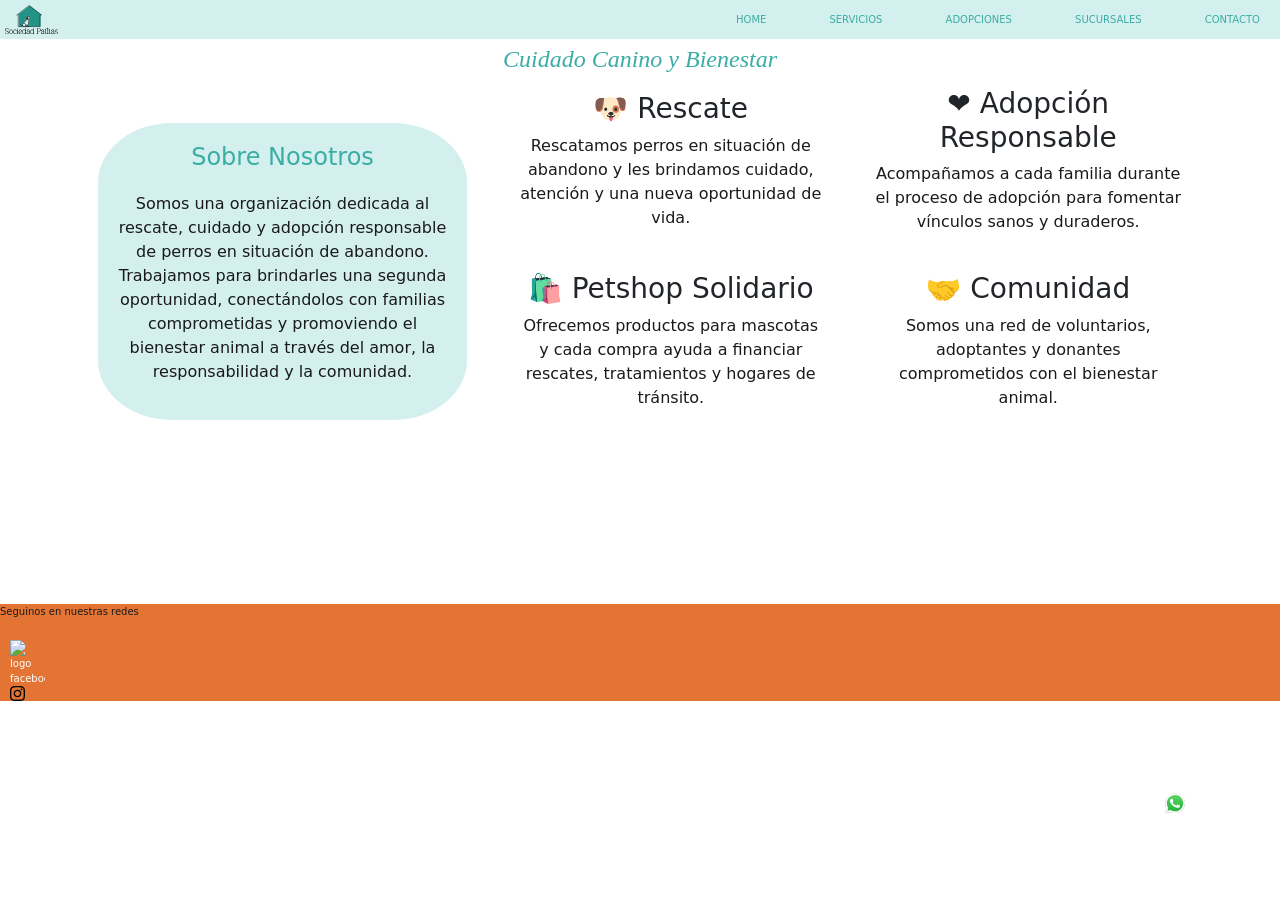
==== index.html @ eeab3bf3 "v1" ====
<!DOCTYPE html>
<html lang="en">
<head>
    <meta charset="UTF-8">
    <meta name="viewport" content="width=device-width, initial-scale=1.0">
    <title>Sociedad Patitas</title>
    <link href="https://cdn.jsdelivr.net/npm/bootstrap@5.3.8/dist/css/bootstrap.min.css" rel="stylesheet" integrity="sha384-sRIl4kxILFvY47J16cr9ZwB07vP4J8+LH7qKQnuqkuIAvNWLzeN8tE5YBujZqJLB" crossorigin="anonymous">
    
    <!-- Css Propio-->
    <link rel="stylesheet" href="./CSS/style.css">
</head>
<body>
    <header>

        <a href="./index.html"><img class="logo img-fluid" src="./img/logo1.svg" alt="Logo de casa con un perrito adentro"></a>
        
        <nav>
            <ul class="lista-header">
                <li><a href="#">Home</a></li>
                <li><a href="./page/servicios.html"> Servicios </a> </li>
                <li><a href="./page/adopciones.html"> Adopciones </a> </li>
                <li><a href="./page/sucursales.html"> Sucursales </a> </li>
                <li><a href="./page/contacto.html"> Contacto </a> </li>

            </ul>
        </nav>

    </header>
    
    
    <main >

        <section class="contenedor-grid">

            <h1 class="titulo-grid">Cuidado Canino y Bienestar</h1>
            <div class="div1 div-flex">
                <h2 class="sobre-nosotros">Sobre Nosotros</h2>
                <p>Somos una organización dedicada al rescate, cuidado y adopción responsable de perros 
                    en situación de abandono. Trabajamos para brindarles una segunda oportunidad, 
                    conectándolos con familias comprometidas y promoviendo el bienestar animal a través 
                    del amor, la responsabilidad y la comunidad.
                </p>
            </div>

            <div class="div2">
                <h3>🐶 Rescate</h3>
                <p>
                    Rescatamos perros en situación de abandono y les brindamos cuidado, atención y una 
                    nueva oportunidad de vida.
                </p>
            </div>
            
            <div class="div3">
                <h3>❤️ Adopción Responsable</h3>
                <p>
                    Acompañamos a cada familia durante el proceso de adopción para fomentar vínculos 
                    sanos y duraderos.
                </p>
            </div>

            <div class="div4">
                <h3>🛍️ Petshop Solidario</h3>
                <p>
                    Ofrecemos productos para mascotas y cada compra ayuda a financiar rescates, 
                    tratamientos y hogares de tránsito.
                </p>
            </div>

            <div class="div5">
                <h3>🤝 Comunidad</h3>
                <p>
                    Somos una red de voluntarios, adoptantes y donantes comprometidos con 
                    el bienestar animal.
                </p>
            </div>
        </section>        

    </main>



    <footer>
        <p>Seguinos en nuestras redes</p>
        <section class="redes-sociales">
            <img class="logo-fb" src="./img/logo-fb.svg" alt="logo facebook">
            <img class="logo-ig" src="./img/logo-ig.svg" alt="logo instagram">
        </section>
        
        <img class="logo-wp" src="./img/logo-wp.svg" alt="logo whatsapp">
    </footer>
        
    <!-- JS de BS-->
    <script src="https://cdn.jsdelivr.net/npm/bootstrap@5.3.8/dist/js/bootstrap.bundle.min.js" integrity="sha384-FKyoEForCGlyvwx9Hj09JcYn3nv7wiPVlz7YYwJrWVcXK/BmnVDxM+D2scQbITxI" crossorigin="anonymous"></script>
    
</body>
</html>
---- CSS/style.css ----
/*Font*/
@import url('https://fonts.googleapis.com/css2?family=Montserrat:ital,wght@0,100..900;1,100..900&family=Onest:wght@100..900&family=Open+Sans:ital,wght@0,300..800;1,300..800&display=swap');

/* font-family: "Open Sans", sans-serif; */
 


/*Paleta de colores
#FFFFFF Blanco Puro
#D4F0EE Teal suave
#91C6BC turquesa claro
#3AADA4 turquesa oscuro
#F6F3C2 Amarillo claro
#E37434 Naranja tostado
#1A1A1A Negro Carbón
*/

/* Reset / arriba de todo */
*{
    padding: 0;
    margin: 0;
    box-sizing: border-box;
}

/*Generales*/

p {
    color: #1A1A1A;
}

h1{
    color:#3AADA4;
    font-family: "Open Sans", sans-serif;
    font-size: 150%;
}


/*Header*/

header{
    display: flex;
    justify-content: space-between;
    background-color: #D4F0EE;
    position: sticky;
    top: 0;
} 

header img{
    width: 17%;
    margin: 5px;
    display: flex;
    flex-direction: column;
    justify-content: flex-end;
}

nav{
    width: 45%;
}

.lista-header{
    list-style: none;
    height: 100%;
    text-transform: uppercase;
    font-size: x-small;
    display: flex;
    justify-content: space-between;
    align-items: center;
    margin-right: 20px;
}

a{
    text-decoration: none; 
    color: #3AADA4;
}

.container {
  display: flex;
  flex-direction: row;
  justify-content: flex-end;
  align-items: center;
  gap: 15px;
  padding: 20px 20px;
}
 
/*Main index*/

.div-flex{
    background-color: #D4F0EE;
    /*border-radius: 50px 56px 50px 50px;
    -webkit-border-radius: 50px 56px 50px 50px;
    -moz-border-radius: 50px 56px 50px 50px;*/
    padding: 20px;
    display: flex;
    flex-direction: column;
    align-items: center;
}

.titulo{
    color:#91C6BC;
    text-align: center;
    text-shadow: -1px 8px 40px rgba(145,198,188,0.7);
    margin: 20px;
}

.sobre-nosotros{
    margin-bottom: 20px;
    color: #3AADA4;
    font-size: 1.5rem;
    justify-content: center;
}

main{
    margin-left: 25px;
    margin-right: 25px;
}

.contenedor-grid img{
    width: 90%;
    height: 90%;
}

.contenedor-grid{
    display:grid;
    grid-template-areas:
    "titulo titulo titulo"
    "div1 div2 div3"
    "div1 div4 div5";

    /* Cantidad y el ANCHO que va a tener cada una*/
    grid-template-columns: 30% 25% 25%;

    /* Cantidad y el ALTO de cada fila*/
    grid-template-rows: 50px 150px 200px 150px;

    /* Alinear la grilla como caja */
    justify-content: center;

    /* Alinear los hijos en sus áreas*/
    justify-items: center;
    align-items: center;

    /* Espacios entre filas y columnas*/
    column-gap: 50px;
    row-gap: 5px;

}

.titulo-grid{
    grid-area:titulo;
    font-family: "Cedarville Cursive", cursive;
    color: #3AADA4;
    font-weight: 150;
    font-style: italic;
    
}

.div1{
    grid-area: div1;
    text-align: center;
    border-radius: 20%;
}

.div2{
    grid-area: div2;
    text-align: center;
}

.div3{
    grid-area: div3;
    text-align: center;
}

.div4{
    grid-area: div4;
    text-align: center;
}

.div5{
    grid-area: div5;
    text-align: center;
}

/*Box Model*/

.box{
    background-color: tomato;
    font-size: 1.5rem;
    border: blueviolet 8px solid;
    padding: 20px;
    margin: 20px 10px;

}

/*Flex Box*/



/*Footer*/
footer{
    display:grid;
    row-gap: 5px;
    background-color: #E37434;
    color: #FFFFFF;
    font-size: x-small;
    align-items: center;

}

.logo-fb{
    width: 35px;
    display:flex;
    justify-content: space-between;
    align-items: flex-start;
    margin-left: 10px;
}

.logo-ig{
    width: 15px;
    display:flex;
    justify-content: space-between;
    align-items: flex-start;
    margin-left: 10px;
}


.logo-wp{
    width: 50px;
    position: fixed;
    bottom: 80px;
    right: 80px;

}

/*Index*/


/*Servicios*/

.card{
    border: solid #ccc;
    border-radius: 0.5rem;
    padding: 0.5rem;
    background-color: #3AADA4;
}

.card__titulo, .card__descripcion{
    color: #FFF;


}

.card__titulo{
    font-size: 1rem;
    margin-bottom: 2rem;
}

.card__boton{
    background-color: #ccc4c4;
    padding: 0.5rem 1rem;
    border: none;
    border-radius: 0.5rem;
}

.card__boton:hover {
    background-color: #b5b2b2;
}
/*Adopciones*/

/*Sucursales*/

/*Contacto*/

/* Media Queries */

/* Mobile */
@media (max-width: 480px){
    body {
        h1{
            font-size: 120%;
        }
        header{
            flex-direction: column;
            align-items: center;
        };
        header img{
            width: 20%;
            align-items: center;
            justify-content: center;
        }
        nav{
            width: 85%;
        };
        .lista-header{
            margin-right: 6%;
            margin-left: 6%;
            column-gap: 5%;
            row-gap: 5%;
        };

        /*Sucursales Grid*/
        .contenedor-grid{
            grid-template-areas:
            "titulo"
             "div1" 
             "div2" 
             "div3"
             "div4" 
             "div5";
            grid-template-columns: 95%;
            grid-template-rows: 70px 220px 125px 120px 120px 120px;            
        }
        .titulo-grid{
            grid-area:titulo;
            align-items: center;
        }
        .div1{
            grid-area: div1;
            border-radius: 25%;
        }
    }

}

/* Tablet */
@media (min-width: 481px) and (max-width: 768px) {
    body {
        background-color: #E37434;
    }

}
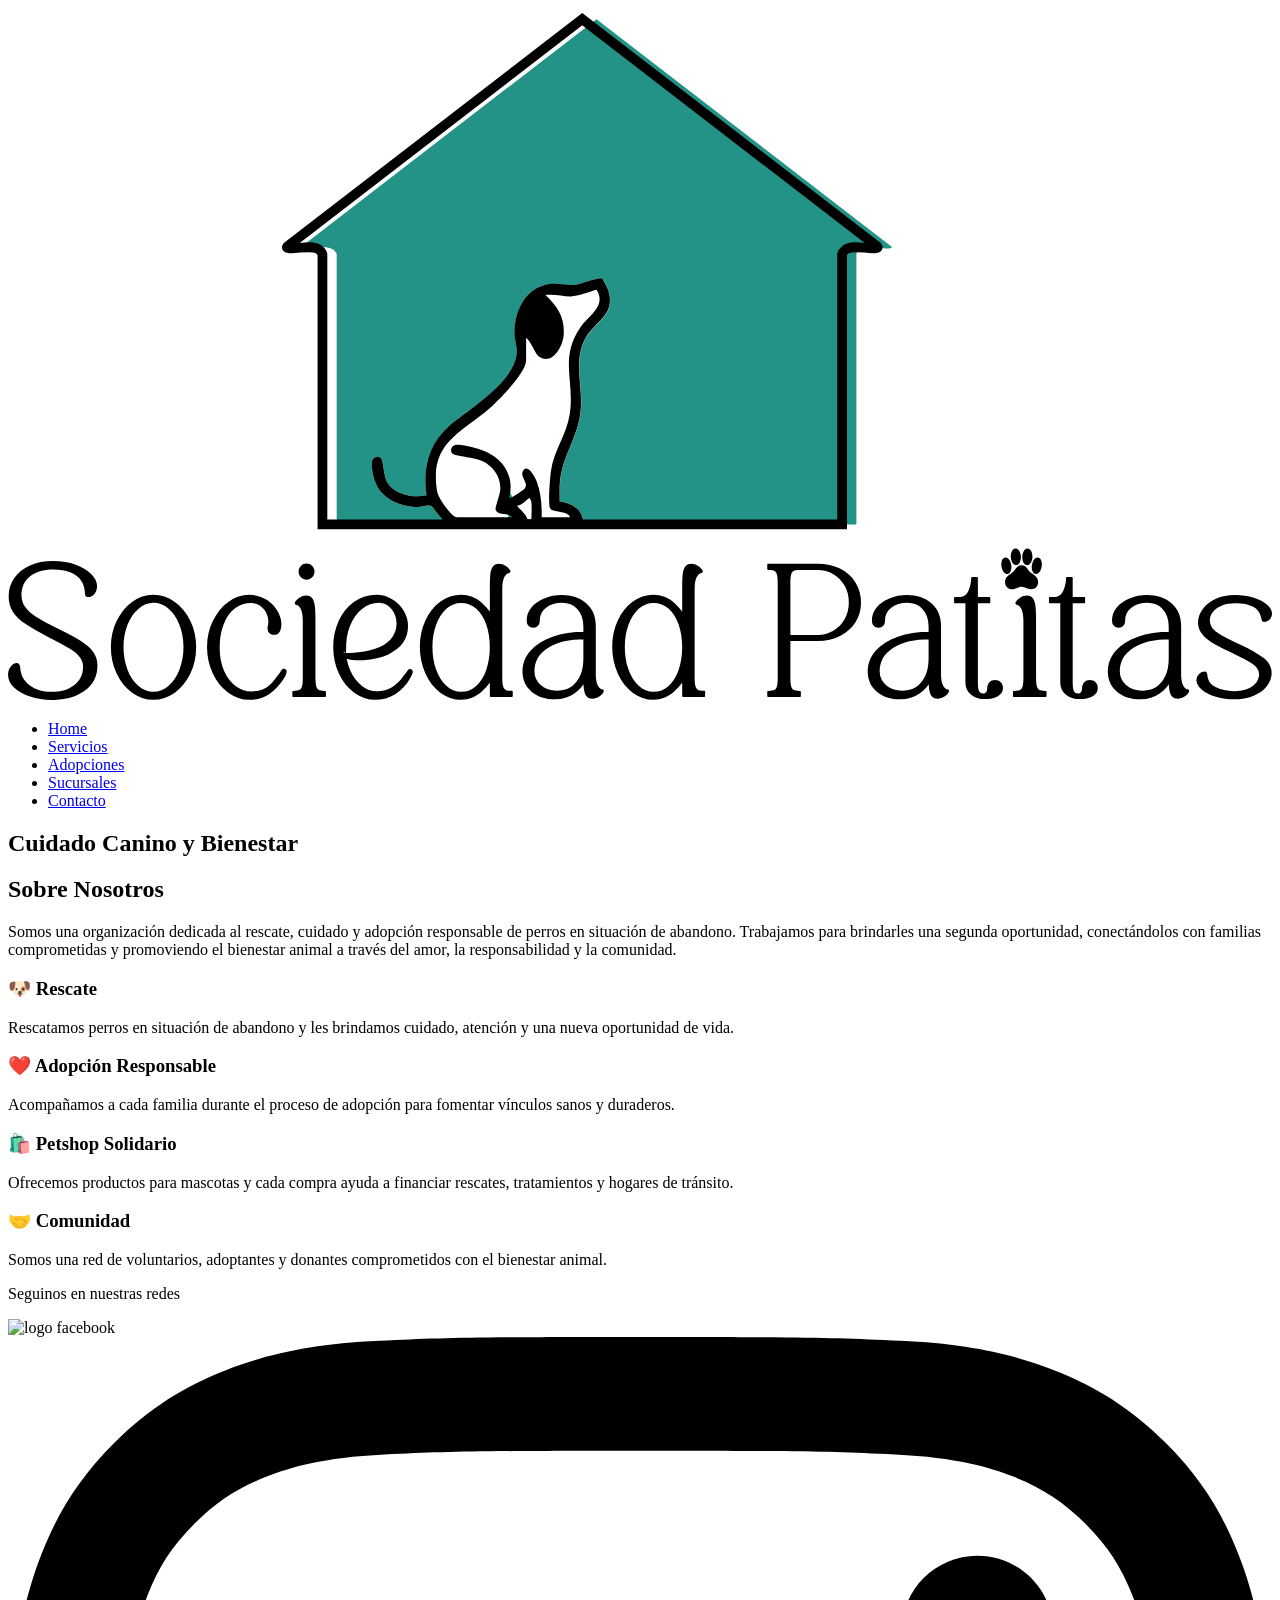
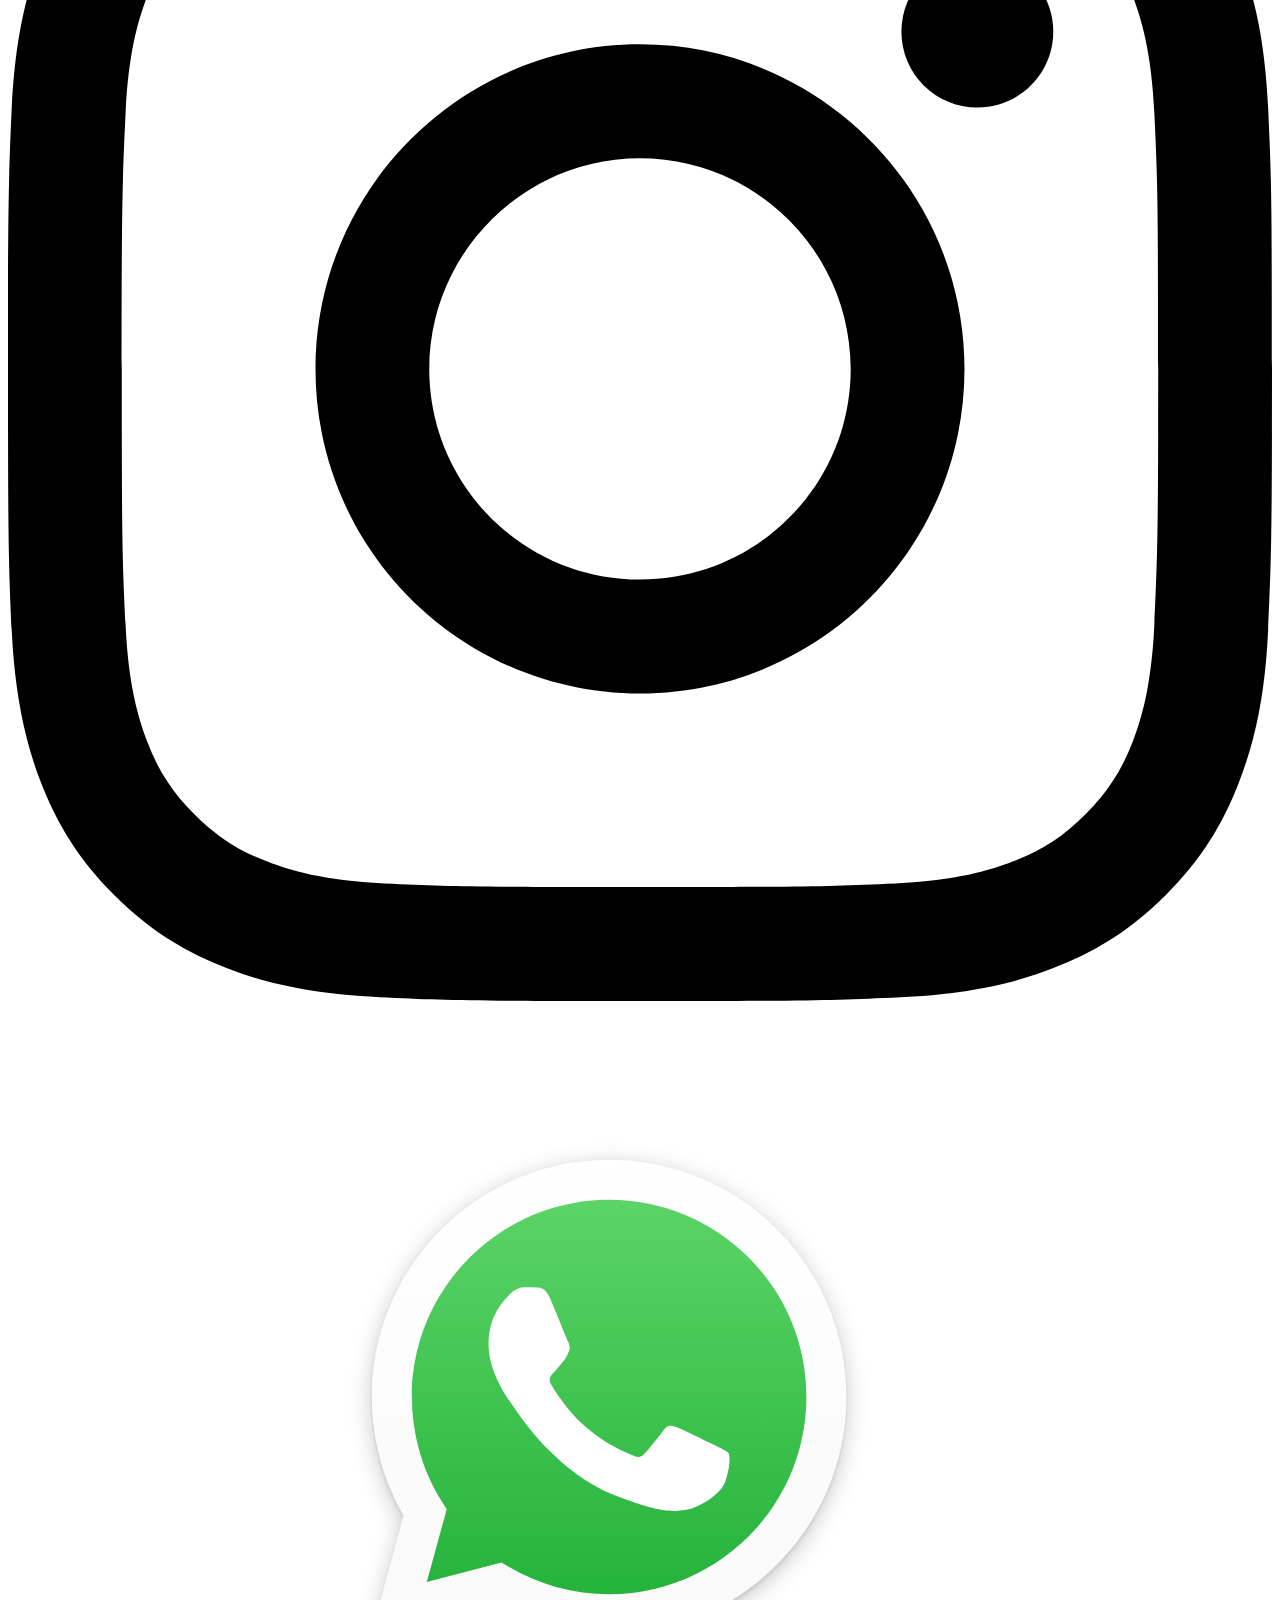
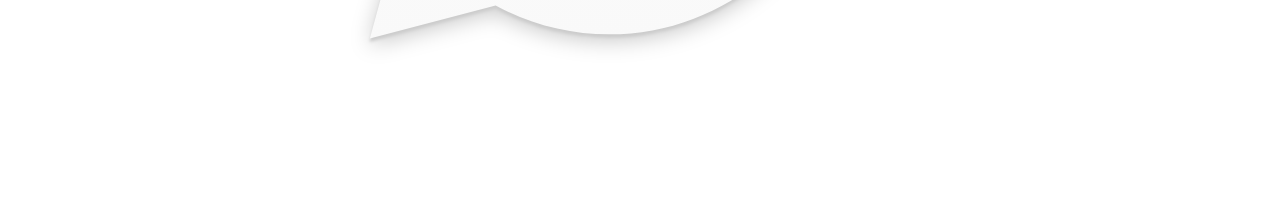
==== commit 091f23d6: "SEO" ====
--- a/index.html
+++ b/index.html
@@ -1,13 +1,27 @@
 <!DOCTYPE html>
-<html lang="en">
+<html lang="es_AR">
 <head>
     <meta charset="UTF-8">
     <meta name="viewport" content="width=device-width, initial-scale=1.0">
-    <title>Sociedad Patitas</title>
-    <link href="https://cdn.jsdelivr.net/npm/bootstrap@5.3.8/dist/css/bootstrap.min.css" rel="stylesheet" integrity="sha384-sRIl4kxILFvY47J16cr9ZwB07vP4J8+LH7qKQnuqkuIAvNWLzeN8tE5YBujZqJLB" crossorigin="anonymous">
-    
-    <!-- Css Propio-->
-    <link rel="stylesheet" href="./CSS/style.css">
+    <title>Sociedad Patitas | Rescate y adopción responsable de perros</title>
+    <meta name="description" content="Rescatamos perros en situación de abandono y los acompañamos hasta encontrar su familia. Adopción responsable en Buenos Aires.">
+    <meta name="keywords" content="adopción perros, rescate canino, refugio, Buenos Aires, voluntariado">
+    <meta name="author" content="Sociedad Patitas">
+    <meta name="robots" content="index, follow">
+    <meta name="theme-color" content="#229386">
+    <link rel="canonical" href="https://sociedadpatitas.org/">
+    <meta property="og:type" content="website">
+    <meta property="og:title" content="Sociedad Patitas | Adopción responsable de perros">
+    <meta property="og:description" content="Cada patita merece un hogar. Conocé a nuestros perros en adopción.">
+    <meta property="og:image" content="./img/logo.png">
+    <meta property="og:url" content="https://sociedadpatitas.org/">
+    <meta property="og:locale" content="es_AR">
+    <meta name="twitter:card" content="summary_large_image">
+    <link rel="icon" type="image/svg+xml" href="img/logo.svg">
+    <link rel="preconnect" href="https://fonts.googleapis.com">
+    <link rel="preconnect" href="https://fonts.gstatic.com" crossorigin>
+    <link href="https://fonts.googleapis.com/css2?family=Fredoka:wght@400;500;600;700&family=Nunito+Sans:opsz,wght@6..12,400;6..12,600;6..12,700&display=swap" rel="stylesheet">
+    <link rel="stylesheet" href="./css/style.css">
 </head>
 <body>
     <header>
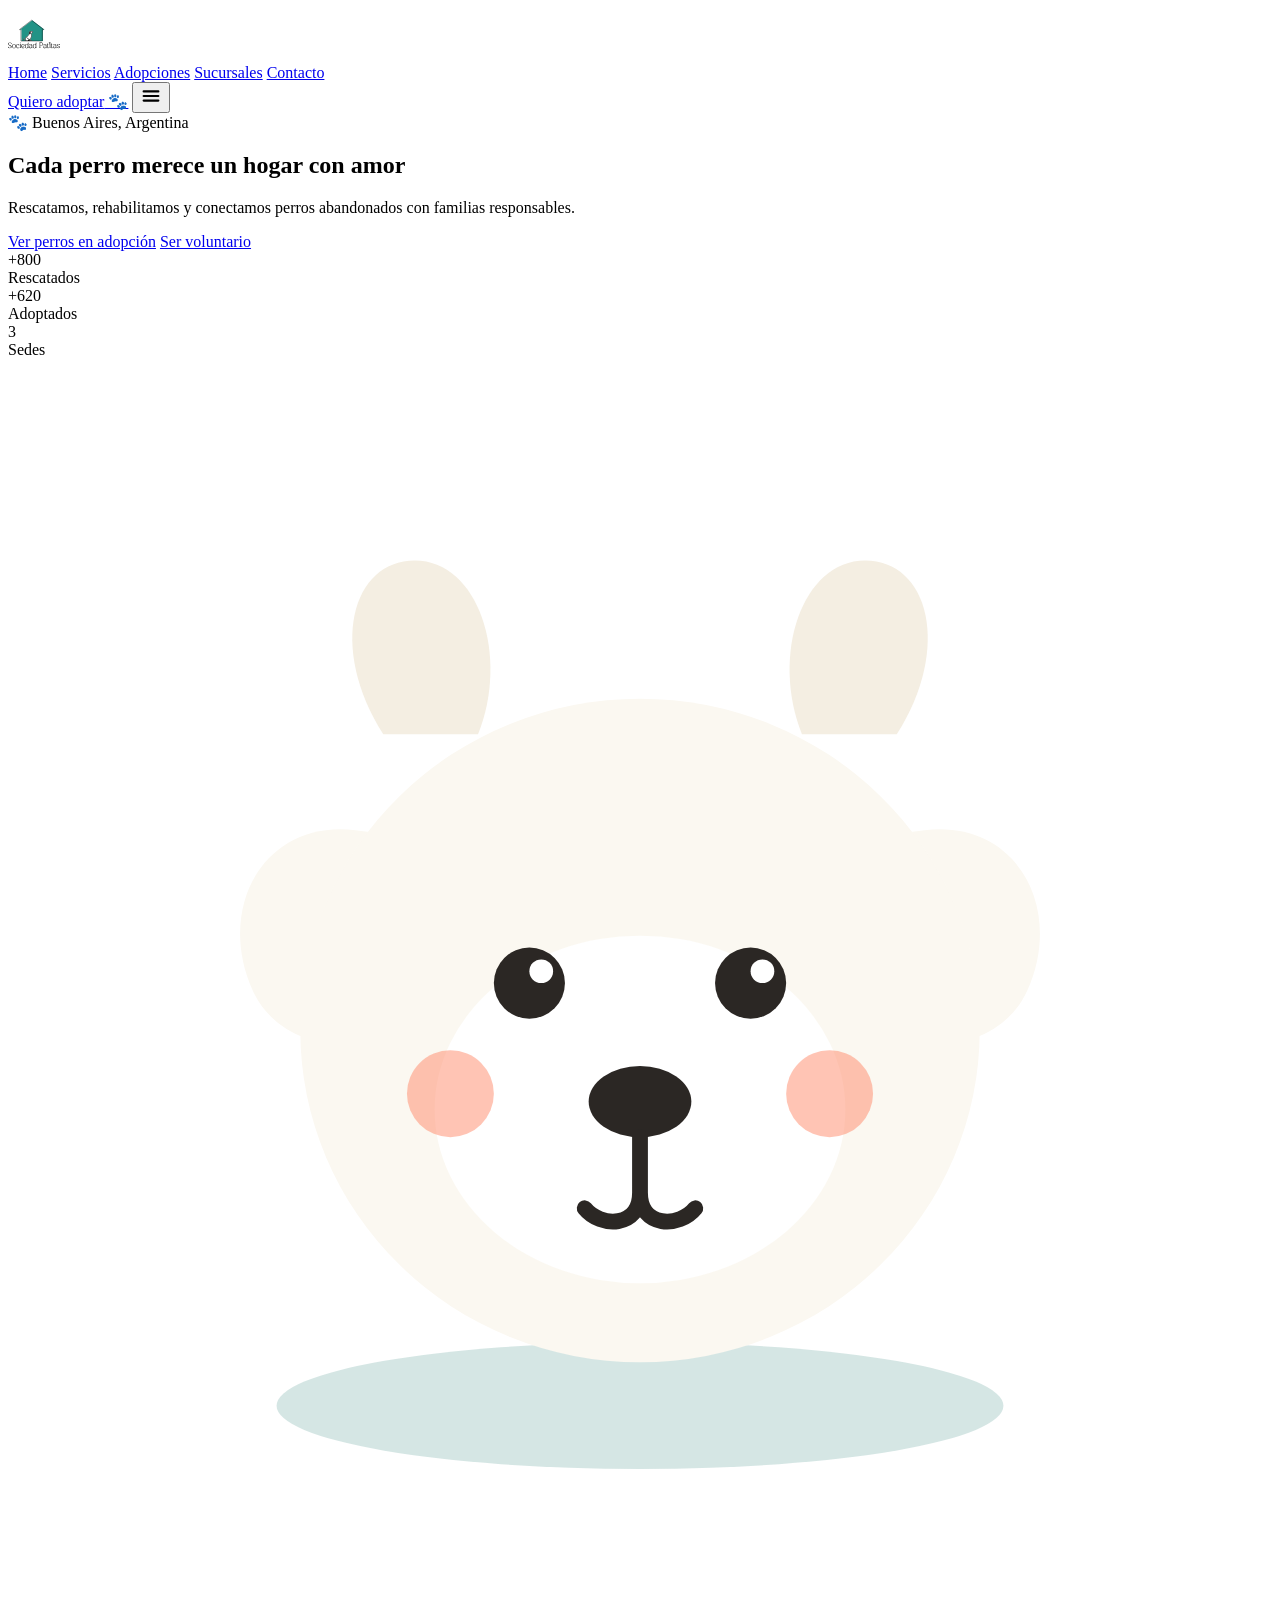
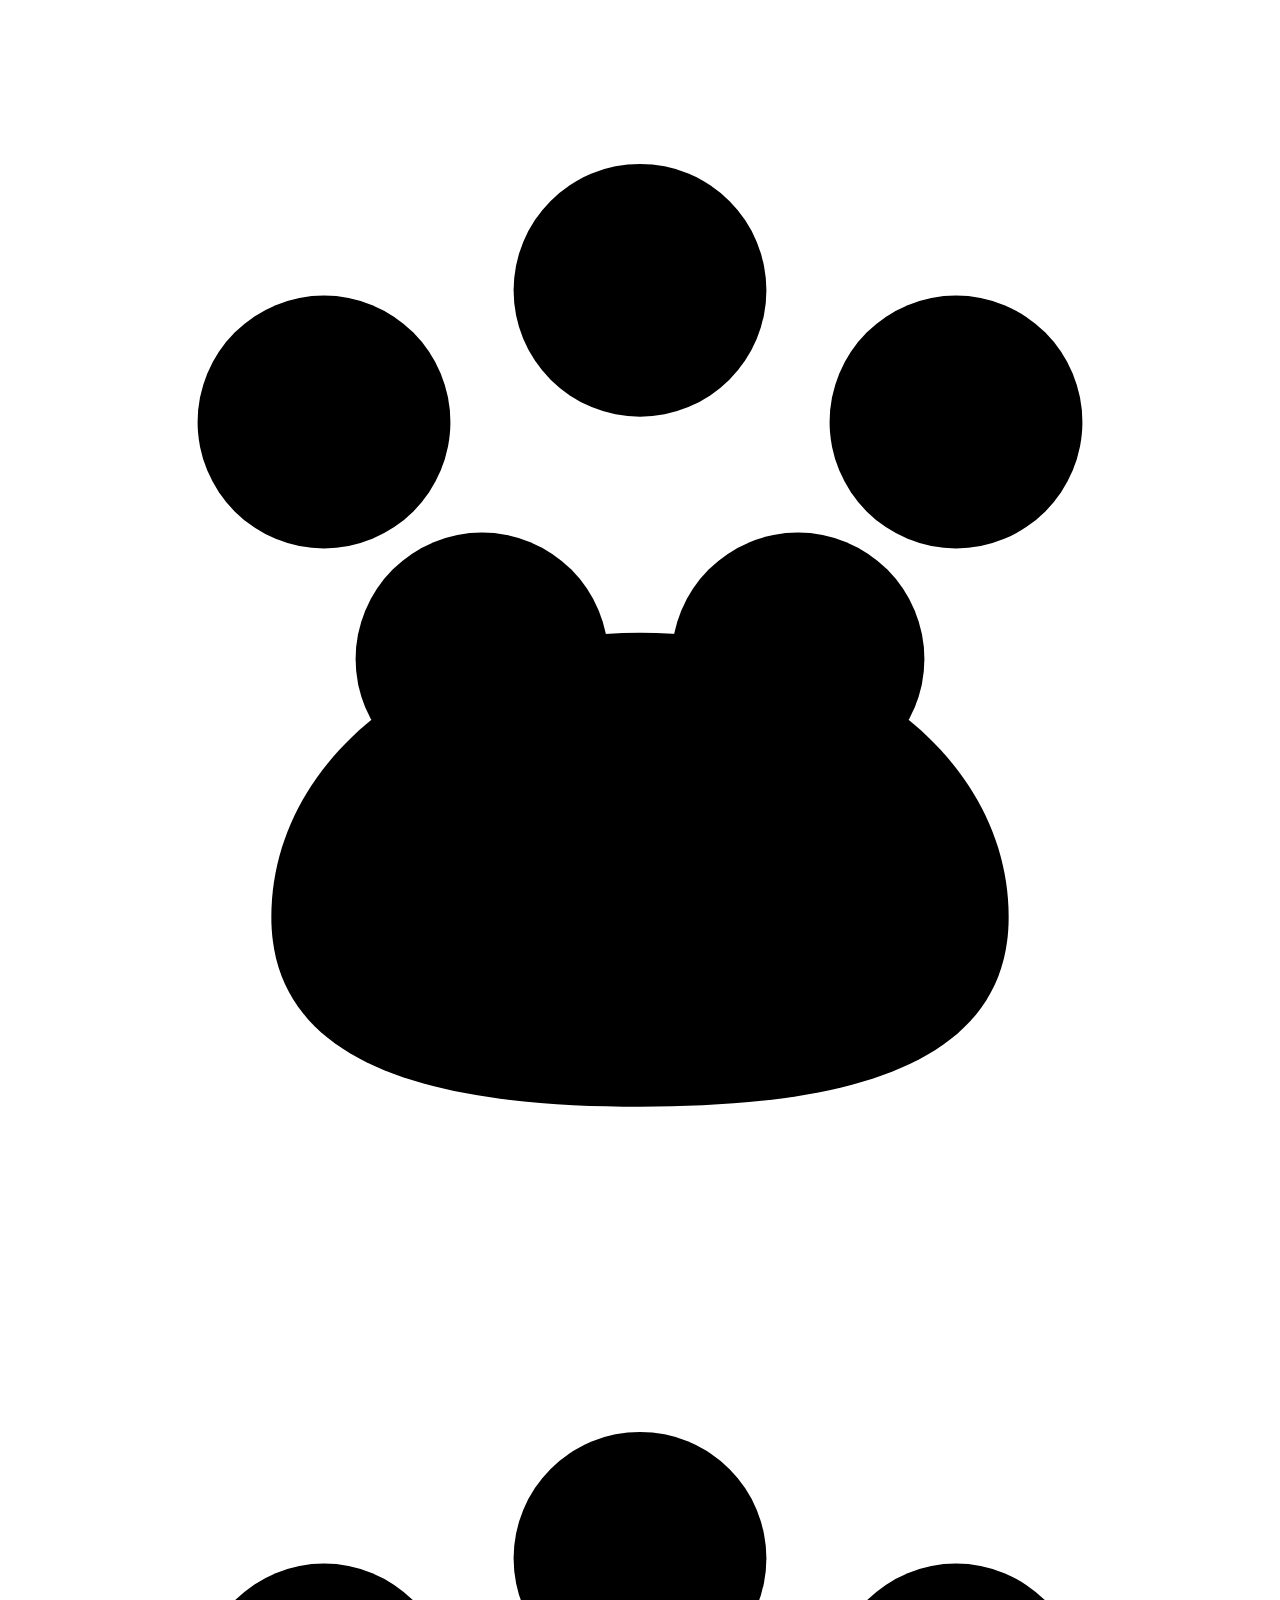
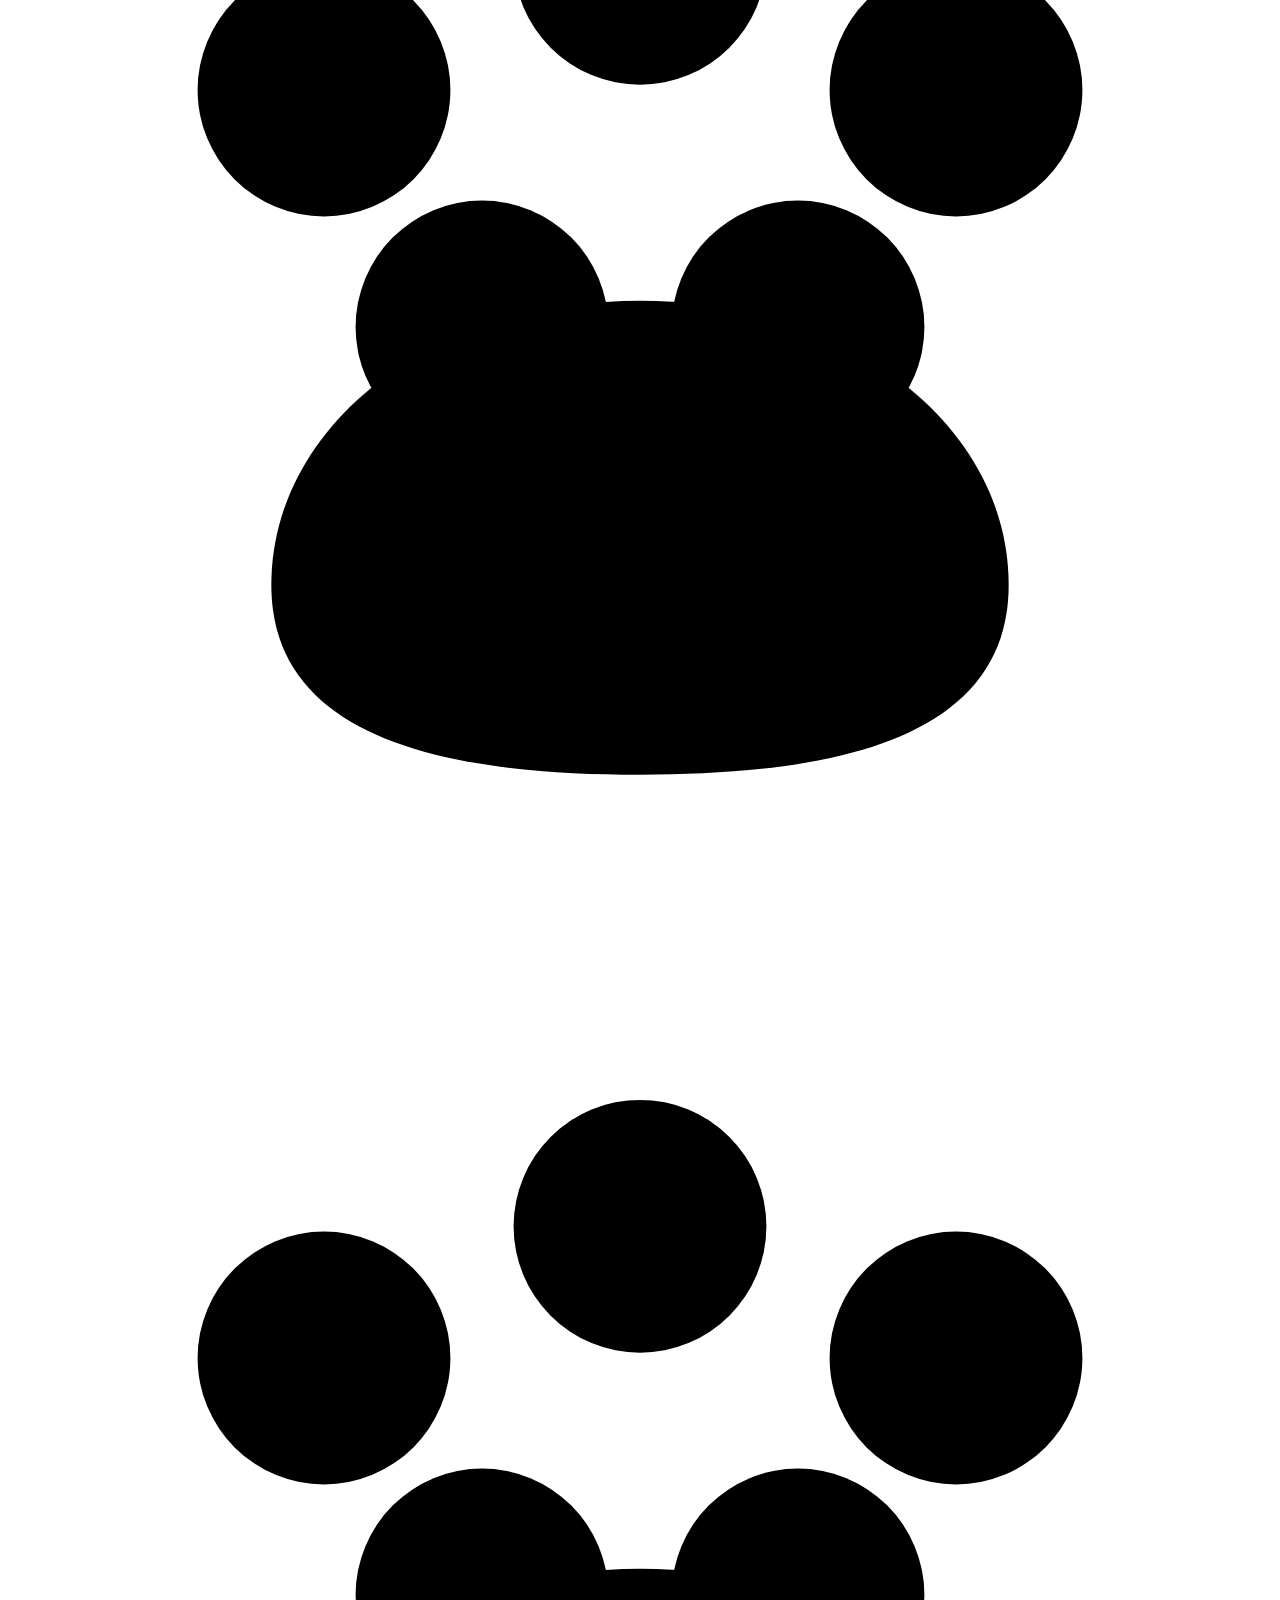
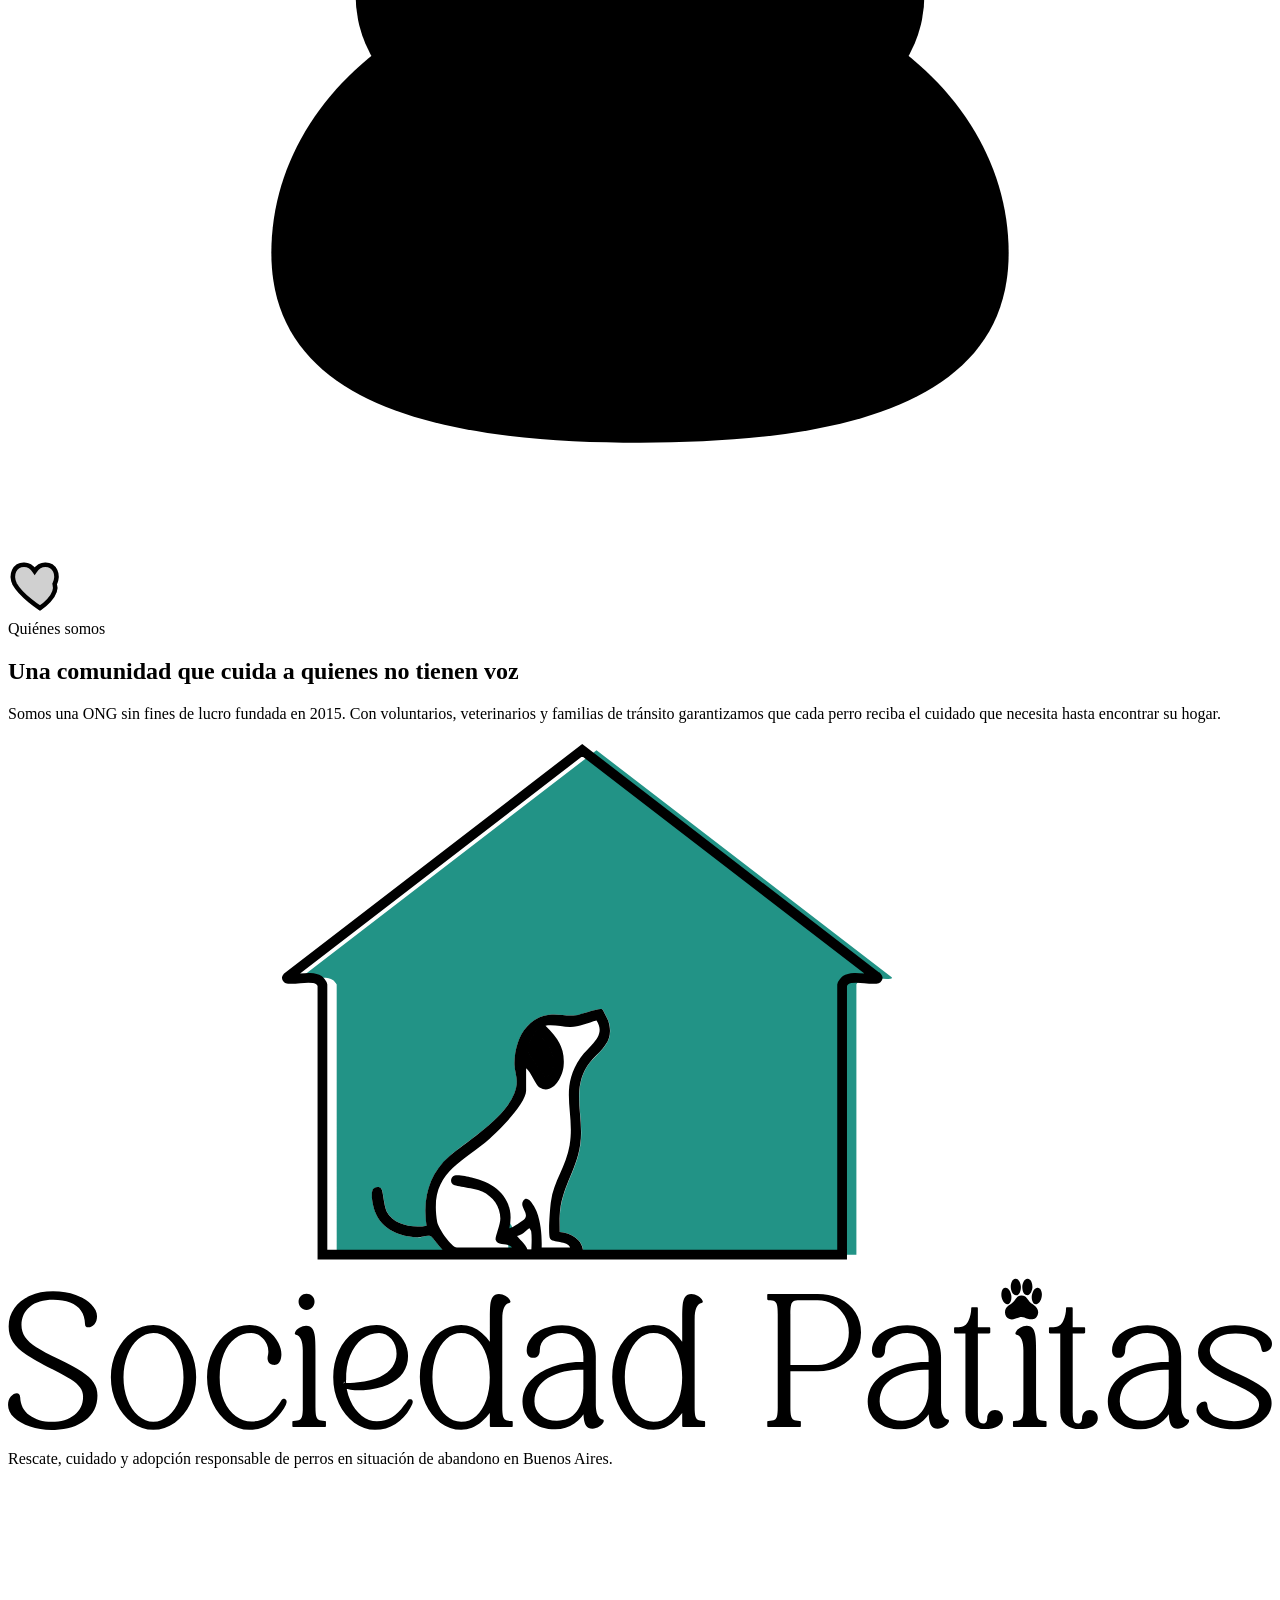
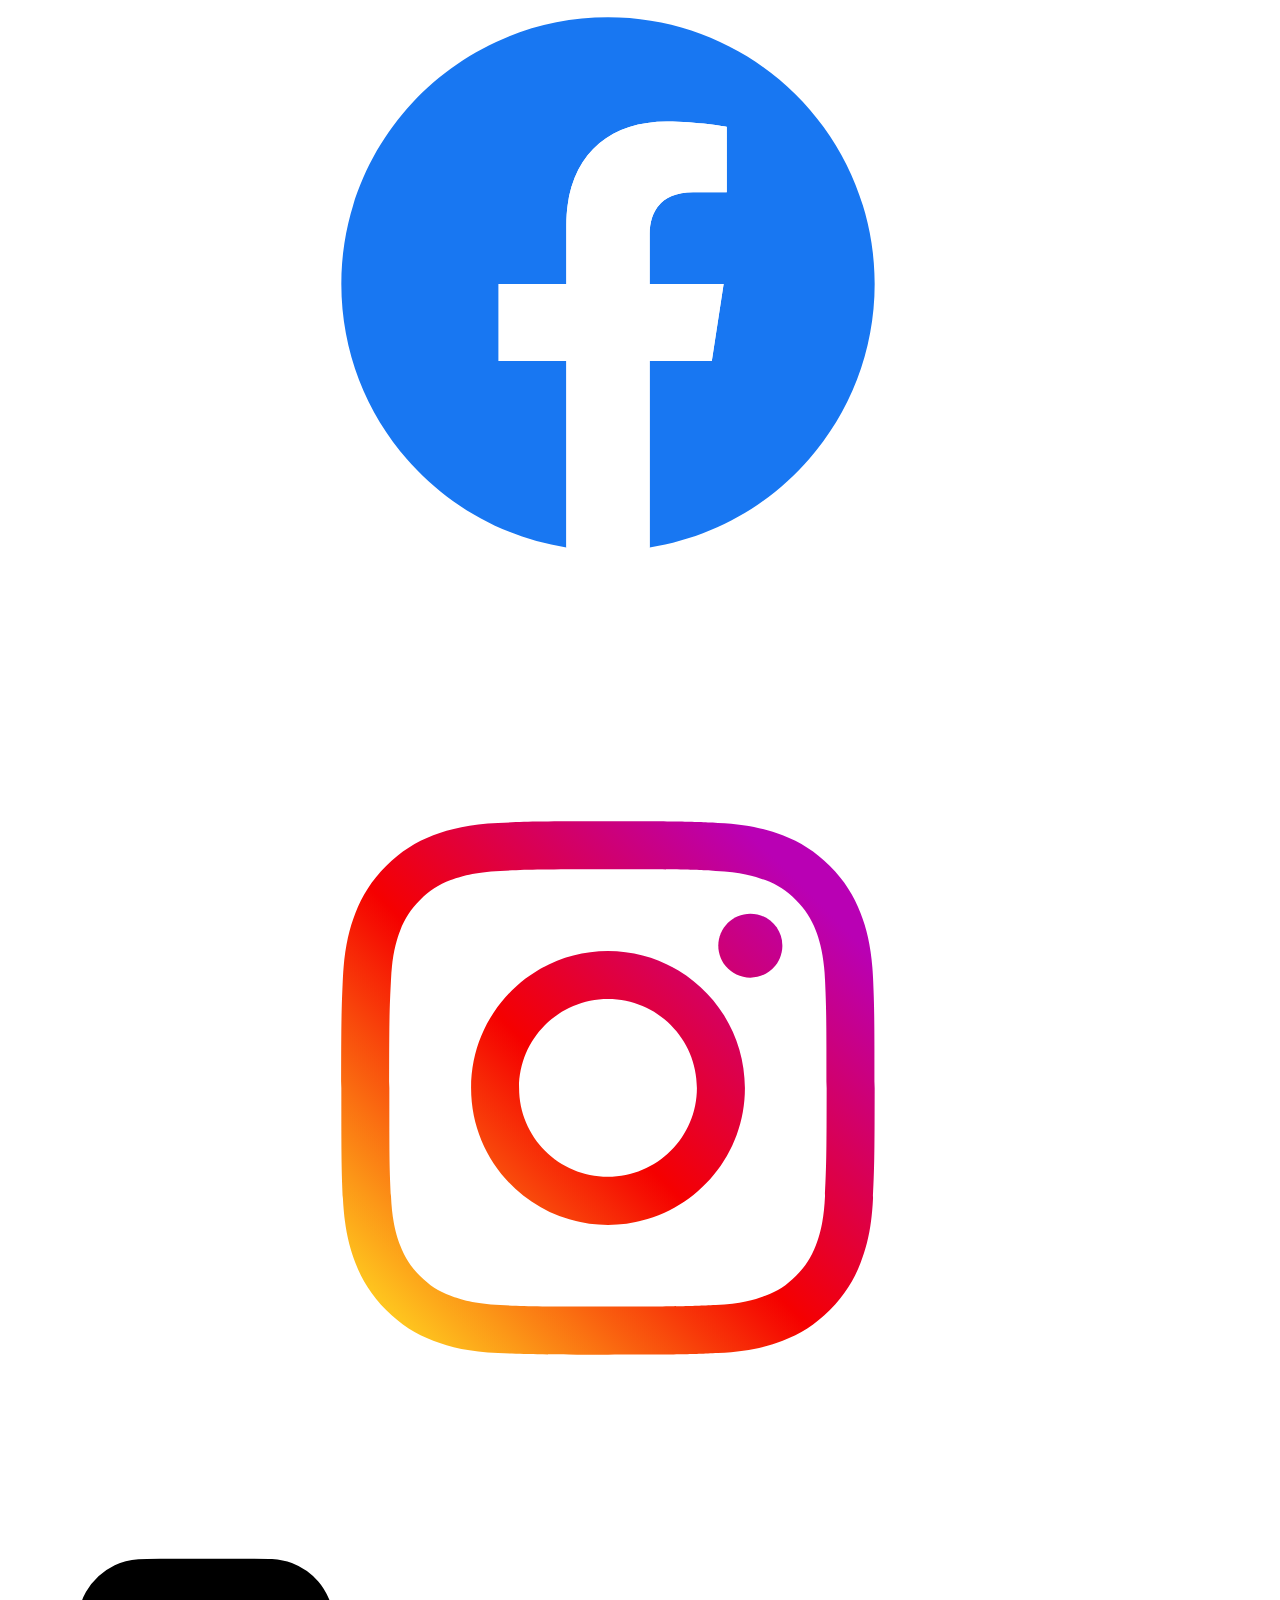
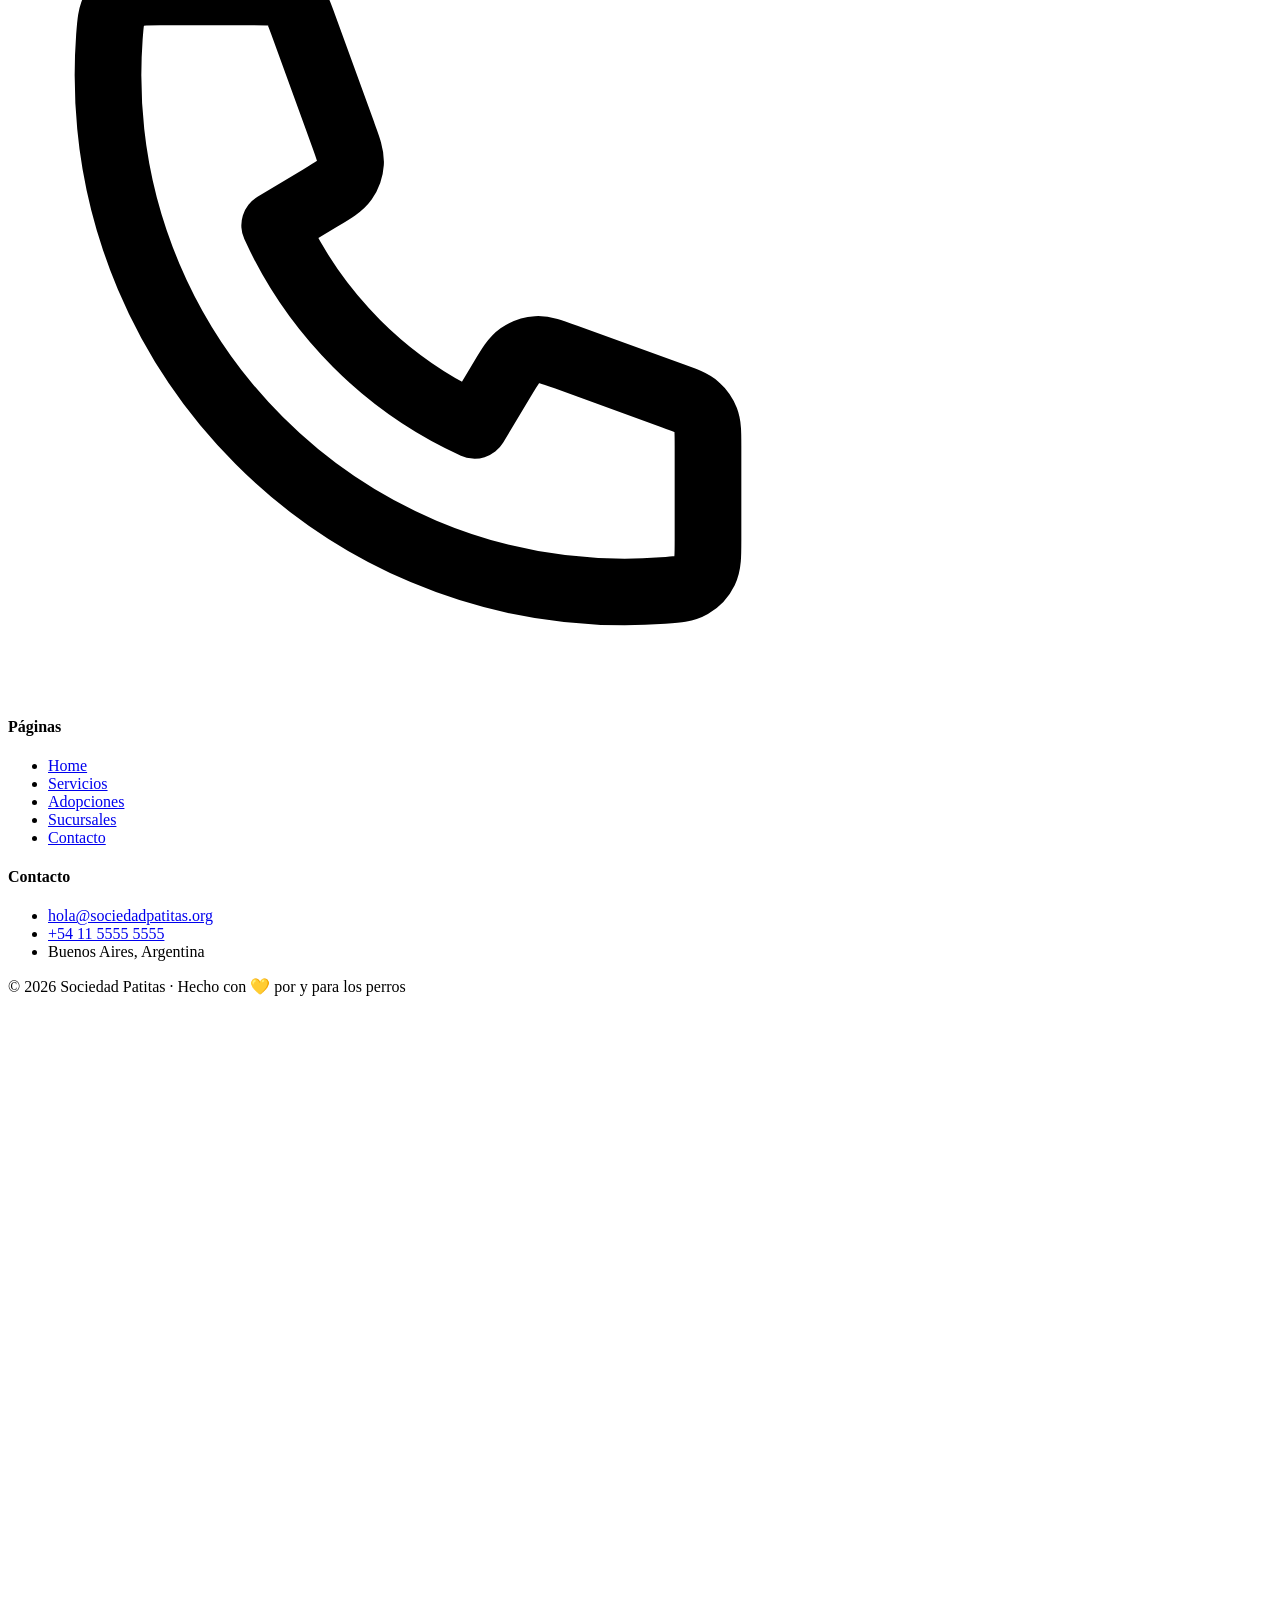
==== commit e1e8c23c: "header y footer del index + SASS" ====
--- a/index.html
+++ b/index.html
@@ -1,5 +1,5 @@
 <!DOCTYPE html>
-<html lang="es_AR">
+<html lang="es">
 <head>
     <meta charset="UTF-8">
     <meta name="viewport" content="width=device-width, initial-scale=1.0">
@@ -17,94 +17,159 @@
     <meta property="og:url" content="https://sociedadpatitas.org/">
     <meta property="og:locale" content="es_AR">
     <meta name="twitter:card" content="summary_large_image">
-    <link rel="icon" type="image/svg+xml" href="img/logo.svg">
+    <link rel="icon" type="image/svg+xml" href="./img/logo.svg">
     <link rel="preconnect" href="https://fonts.googleapis.com">
     <link rel="preconnect" href="https://fonts.gstatic.com" crossorigin>
     <link href="https://fonts.googleapis.com/css2?family=Fredoka:wght@400;500;600;700&family=Nunito+Sans:opsz,wght@6..12,400;6..12,600;6..12,700&display=swap" rel="stylesheet">
     <link rel="stylesheet" href="./css/style.css">
 </head>
 <body>
-    <header>
+    <header class="site-header">
+        <div class="wrap">
+            <div class="nav">
+                <a class="nav__logo" href="index.html" aria-label="Sociedad Patitas — Inicio">
+                    <img src="./img/logo.svg" alt="Logo Sociedad Patitas" width="52" height="52">
+                </a>
+                <nav class="nav__menu" aria-label="Navegación principal">
+                    <a href="#" aria-current="page">Home</a>
+                    <a href="./page/servicios.html">Servicios</a>
+                    <a href="./page/adopciones.html">Adopciones</a>
+                    <a href="./page/sucursales.html">Sucursales</a>
+                    <a href="./page/contacto.html">Contacto</a>
+                </nav>
+                <div class="nav__cta">
+                    <a class="btn btn--honey" href="pages/adopciones.html"><span>Quiero adoptar</span> 🐾</a>
+                    <button class="nav__burger" aria-label="Abrir menú" aria-expanded="false" aria-controls="mobile-nav">
+                        <svg width="22" height="22" viewBox="0 0 24 24" fill="none" stroke="currentColor" stroke-width="2.4" stroke-linecap="round" aria-hidden="true"><path d="M4 7h16M4 12h16M4 17h16"/></svg>
+                    </button>
+                </div>
+            </div>
+            <!--<nav class="nav__mobile" id="mobile-nav" aria-label="Menú móvil">
+                <a href="#" aria-current="page">Home</a>
+                    <a href="./page/servicios.html">Servicios</a>
+                    <a href="./page/adopciones.html">Adopciones</a>
+                    <a href="./page/sucursales.html">Sucursales</a>
+                    <a href="./page/contacto.html">Contacto</a>
+            </nav>-->
+        </div>
+    </header>
 
-        <a href="./index.html"><img class="logo img-fluid" src="./img/logo1.svg" alt="Logo de casa con un perrito adentro"></a>
-        
-        <nav>
-            <ul class="lista-header">
-                <li><a href="#">Home</a></li>
-                <li><a href="./page/servicios.html"> Servicios </a> </li>
-                <li><a href="./page/adopciones.html"> Adopciones </a> </li>
-                <li><a href="./page/sucursales.html"> Sucursales </a> </li>
-                <li><a href="./page/contacto.html"> Contacto </a> </li>
+    <main>
+        <!-- HERO -->
+        <section class="hero" aria-labelledby="hero-title">
+            <div class="wrap">
+                <div class="hero__grid">
+                    <div class="hero__copy">
+                        <span class="eyebrow">🐾 Buenos Aires, Argentina</span>
+                        <h1 id="hero-title">Cada perro merece un hogar con <span class="accent">amor</span></h1>
+                        <p class="lead">Rescatamos, rehabilitamos y conectamos perros abandonados con familias responsables.</p>
+                        <div class="hero__actions">
+                            <a class="btn btn--primary" href="pages/adopciones.html">Ver perros en adopción</a>
+                            <a class="btn btn--ghost" href="pages/contacto.html">Ser voluntario</a>
+                        </div>
+                        <div class="stats">
+                            <div><div class="stats__num">+800</div><div class="stats__label">Rescatados</div></div>
+                            <div><div class="stats__num">+620</div><div class="stats__label">Adoptados</div></div>
+                            <div><div class="stats__num">3</div><div class="stats__label">Sedes</div></div>
+                        </div>
+                    </div>
+                    <div class="hero__art" aria-hidden="true">
+                        <div class="hero__blob"></div>
+                        <svg class="hero__dog" viewBox="0 0 320 300" xmlns="http://www.w3.org/2000/svg">
+                            <ellipse cx="160" cy="265" rx="92" ry="16" fill="#1B7468" opacity=".18"/>
+                            <path d="M92 120c-26-6-40 18-30 40 6 13 22 16 34 12" fill="#FBF8F1"/>
+                            <path d="M228 120c26-6 40 18 30 40-6 13-22 16-34 12" fill="#FBF8F1"/>
+                            <ellipse cx="160" cy="170" rx="86" ry="84" fill="#FBF8F1"/>
+                            <path d="M95 95c-14-22-8-44 8-44s24 24 16 44Z" fill="#F4EEE2"/>
+                            <path d="M225 95c14-22 8-44-8-44s-24 24-16 44Z" fill="#F4EEE2"/>
+                            <ellipse cx="160" cy="190" rx="52" ry="44" fill="#fff"/>
+                            <circle cx="132" cy="158" r="9" fill="#2B2724"/>
+                            <circle cx="188" cy="158" r="9" fill="#2B2724"/>
+                            <circle cx="135" cy="155" r="3" fill="#fff"/>
+                            <circle cx="191" cy="155" r="3" fill="#fff"/>
+                            <ellipse cx="160" cy="188" rx="13" ry="9" fill="#2B2724"/>
+                            <path d="M160 197v14c0 9-10 9-14 4M160 211c0 9 10 9 14 4" fill="none" stroke="#2B2724" stroke-width="4" stroke-linecap="round"/>
+                            <circle cx="112" cy="186" r="11" fill="#FF8A6B" opacity=".5"/>
+                            <circle cx="208" cy="186" r="11" fill="#FF8A6B" opacity=".5"/>
+                        </svg>
+                        <svg class="paw paw--1" viewBox="0 0 24 24" fill="currentColor" aria-hidden="true"><circle cx="6" cy="9" r="2.4"/><circle cx="12" cy="6.5" r="2.4"/><circle cx="18" cy="9" r="2.4"/><circle cx="9" cy="13.5" r="2.4"/><circle cx="15" cy="13.5" r="2.4"/><path d="M12 13c4 0 7 2.4 7 5.4S15.5 22 12 22s-7-.6-7-3.6S8 13 12 13Z"/></svg>
+                        <svg class="paw paw--2" viewBox="0 0 24 24" fill="currentColor" aria-hidden="true"><circle cx="6" cy="9" r="2.4"/><circle cx="12" cy="6.5" r="2.4"/><circle cx="18" cy="9" r="2.4"/><circle cx="9" cy="13.5" r="2.4"/><circle cx="15" cy="13.5" r="2.4"/><path d="M12 13c4 0 7 2.4 7 5.4S15.5 22 12 22s-7-.6-7-3.6S8 13 12 13Z"/></svg>
+                        <svg class="paw paw--3" viewBox="0 0 24 24" fill="currentColor" aria-hidden="true"><circle cx="6" cy="9" r="2.4"/><circle cx="12" cy="6.5" r="2.4"/><circle cx="18" cy="9" r="2.4"/><circle cx="9" cy="13.5" r="2.4"/><circle cx="15" cy="13.5" r="2.4"/><path d="M12 13c4 0 7 2.4 7 5.4S15.5 22 12 22s-7-.6-7-3.6S8 13 12 13Z"/></svg>
+                    </div>
+                </div>
+            </div>
+        </section>
 
-            </ul>
-        </nav>
+        <!-- SOBRE NOSOTROS -->
+        <section class="about wrap" aria-labelledby="about-title">
+            <div class="about__card">
+                <div class="about__badge" aria-hidden="true">
+                    <svg width="64" height="64" viewBox="0 0 24 24" fill="none" stroke="currentColor" stroke-width="1.7">
+                        <path d="M12 21s-7-4.5-9.5-9C.8 8.4 2.5 4.8 6 4.8c2 0 3.2 1.2 4 2.4.8-1.2 2-2.4 4-2.4 3.5 0 5.2 3.6 3.5 7.2C19 16.5 12 21 12 21Z" fill="currentColor" opacity=".18"/>
+                        <path d="M12 21s-7-4.5-9.5-9C.8 8.4 2.5 4.8 6 4.8c2 0 3.2 1.2 4 2.4.8-1.2 2-2.4 4-2.4 3.5 0 5.2 3.6 3.5 7.2C19 16.5 12 21 12 21Z"/>
+                    </svg>
+                </div>
+                <div>
+                    <span class="eyebrow">Quiénes somos</span>
+                    <h2 id="about-title">Una comunidad que cuida a quienes no tienen voz</h2>
+                    <p>Somos una ONG sin fines de lucro fundada en 2015. Con voluntarios, veterinarios y familias de tránsito garantizamos que cada perro reciba el cuidado que necesita hasta encontrar su hogar.</p>
+                </div>
+            </div>
+        </section>
 
-    </header>
+    </main>    
     
-    
-    <main >
+    <footer class="site-footer">
+        <div class="wrap">
+            <div class="site-footer__grid">
+                <div class="site-footer__brand">
+                    <img src="img/logo.svg" alt="Logo Sociedad Patitas">
+                    <p>Rescate, cuidado y adopción responsable de perros en situación de abandono en Buenos Aires.</p>
+                    <div class="socials">
+                        <a href="https://www.facebook.com" aria-label="Facebook" target="_blank" rel="noopener"><img src="img/fb.svg" alt="Facebook"></a>
+                        <a href="https://www.instagram.com" aria-label="Instagram" target="_blank" rel="noopener"><img src="img/ig.svg" alt="Instagram"></a>
+                        <a href="tel:+541155555555" aria-label="Llamanos"><img src="img/phone.svg" alt="Teléfono"></a>
+                    </div>
+                </div>
+                <nav aria-label="Navegación pie de página">
+                    <h4>Páginas</h4>
+                    <ul>
+                        <li><a href="index.html">Home</a></li>
+                        <li><a href="pages/servicios.html">Servicios</a></li>
+                        <li><a href="pages/adopciones.html">Adopciones</a></li>
+                        <li><a href="pages/sucursales.html">Sucursales</a></li>
+                        <li><a href="pages/contacto.html">Contacto</a></li>
+                    </ul>
+                </nav>
+                <div>
+                    <h4>Contacto</h4>
+                    <ul>
+                        <li><a href="mailto:hola@sociedadpatitas.org">hola@sociedadpatitas.org</a></li>
+                        <li><a href="tel:+541155555555">+54 11 5555 5555</a></li>
+                        <li>Buenos Aires, Argentina</li>
+                    </ul>
+                </div>
+            </div>
+            <p class="site-footer__bottom">© 2026 Sociedad Patitas · Hecho con 💛 por y para los perros</p>
+        </div>
+    </footer>
 
-        <section class="contenedor-grid">
+    <a class="wsp-float" href="https://wa.me/541155555555" aria-label="Escribinos por WhatsApp" target="_blank" rel="noopener">
+        <img src="img/wsp-white.svg" alt="" aria-hidden="true">
+    </a>
 
-            <h1 class="titulo-grid">Cuidado Canino y Bienestar</h1>
-            <div class="div1 div-flex">
-                <h2 class="sobre-nosotros">Sobre Nosotros</h2>
-                <p>Somos una organización dedicada al rescate, cuidado y adopción responsable de perros 
-                    en situación de abandono. Trabajamos para brindarles una segunda oportunidad, 
-                    conectándolos con familias comprometidas y promoviendo el bienestar animal a través 
-                    del amor, la responsabilidad y la comunidad.
-                </p>
-            </div>
-
-            <div class="div2">
-                <h3>🐶 Rescate</h3>
-                <p>
-                    Rescatamos perros en situación de abandono y les brindamos cuidado, atención y una 
-                    nueva oportunidad de vida.
-                </p>
-            </div>
-            
-            <div class="div3">
-                <h3>❤️ Adopción Responsable</h3>
-                <p>
-                    Acompañamos a cada familia durante el proceso de adopción para fomentar vínculos 
-                    sanos y duraderos.
-                </p>
-            </div>
-
-            <div class="div4">
-                <h3>🛍️ Petshop Solidario</h3>
-                <p>
-                    Ofrecemos productos para mascotas y cada compra ayuda a financiar rescates, 
-                    tratamientos y hogares de tránsito.
-                </p>
-            </div>
-
-            <div class="div5">
-                <h3>🤝 Comunidad</h3>
-                <p>
-                    Somos una red de voluntarios, adoptantes y donantes comprometidos con 
-                    el bienestar animal.
-                </p>
-            </div>
-        </section>        
-
-    </main>
-
-
-
-    <footer>
-        <p>Seguinos en nuestras redes</p>
-        <section class="redes-sociales">
-            <img class="logo-fb" src="./img/logo-fb.svg" alt="logo facebook">
-            <img class="logo-ig" src="./img/logo-ig.svg" alt="logo instagram">
-        </section>
-        
-        <img class="logo-wp" src="./img/logo-wp.svg" alt="logo whatsapp">
-    </footer>
-        
-    <!-- JS de BS-->
-    <script src="https://cdn.jsdelivr.net/npm/bootstrap@5.3.8/dist/js/bootstrap.bundle.min.js" integrity="sha384-FKyoEForCGlyvwx9Hj09JcYn3nv7wiPVlz7YYwJrWVcXK/BmnVDxM+D2scQbITxI" crossorigin="anonymous"></script>
+    <script>
+        // Burger menu
+        const burger = document.querySelector('.nav__burger');
+        const mobileNav = document.getElementById('mobile-nav');
+        burger.addEventListener('click', () => {
+        const open = mobileNav.classList.toggle('open');
+        burger.setAttribute('aria-expanded', open);
+        });
+        // Fade-up scroll
+        const obs = new IntersectionObserver(els => els.forEach(e => { if(e.isIntersecting) { e.target.classList.add('visible'); obs.unobserve(e.target); } }), { threshold:.15 });
+        document.querySelectorAll('.fade-up').forEach(el => obs.observe(el));
+    </script> 
     
 </body>
 </html>
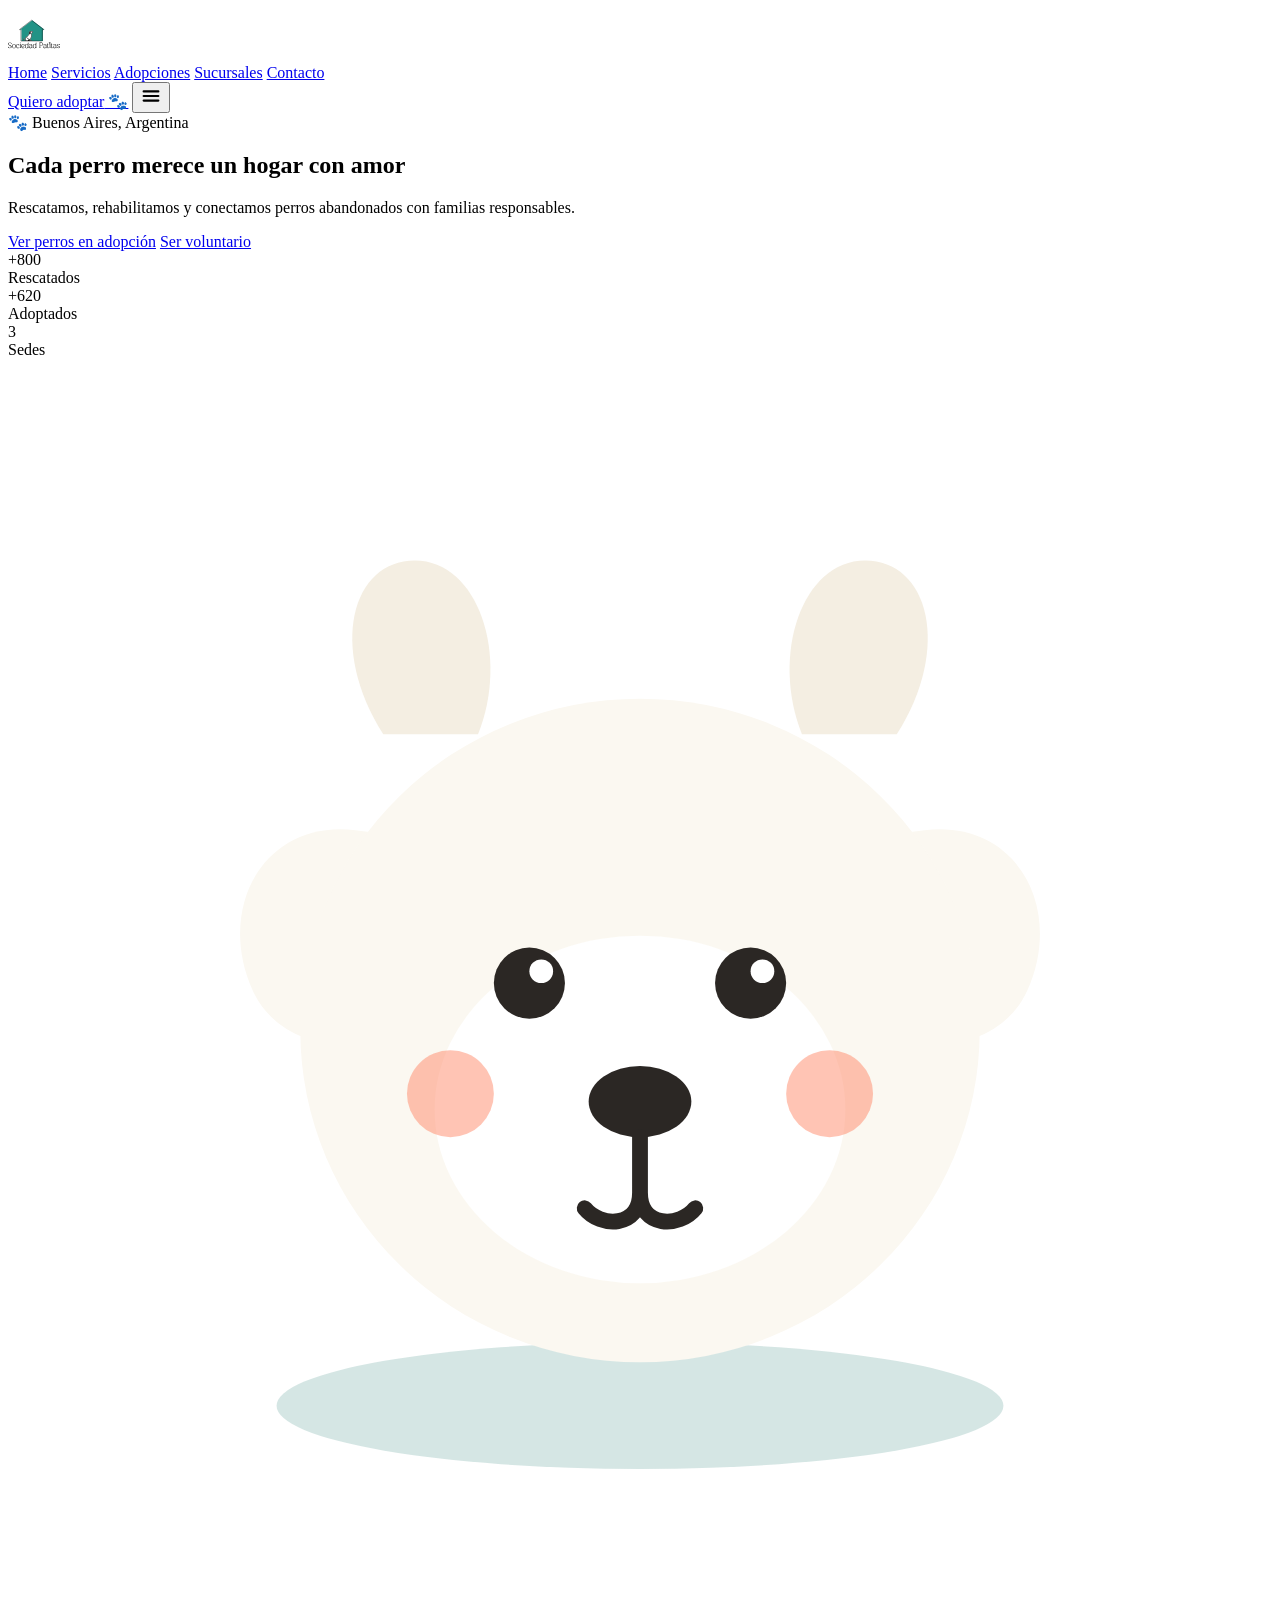
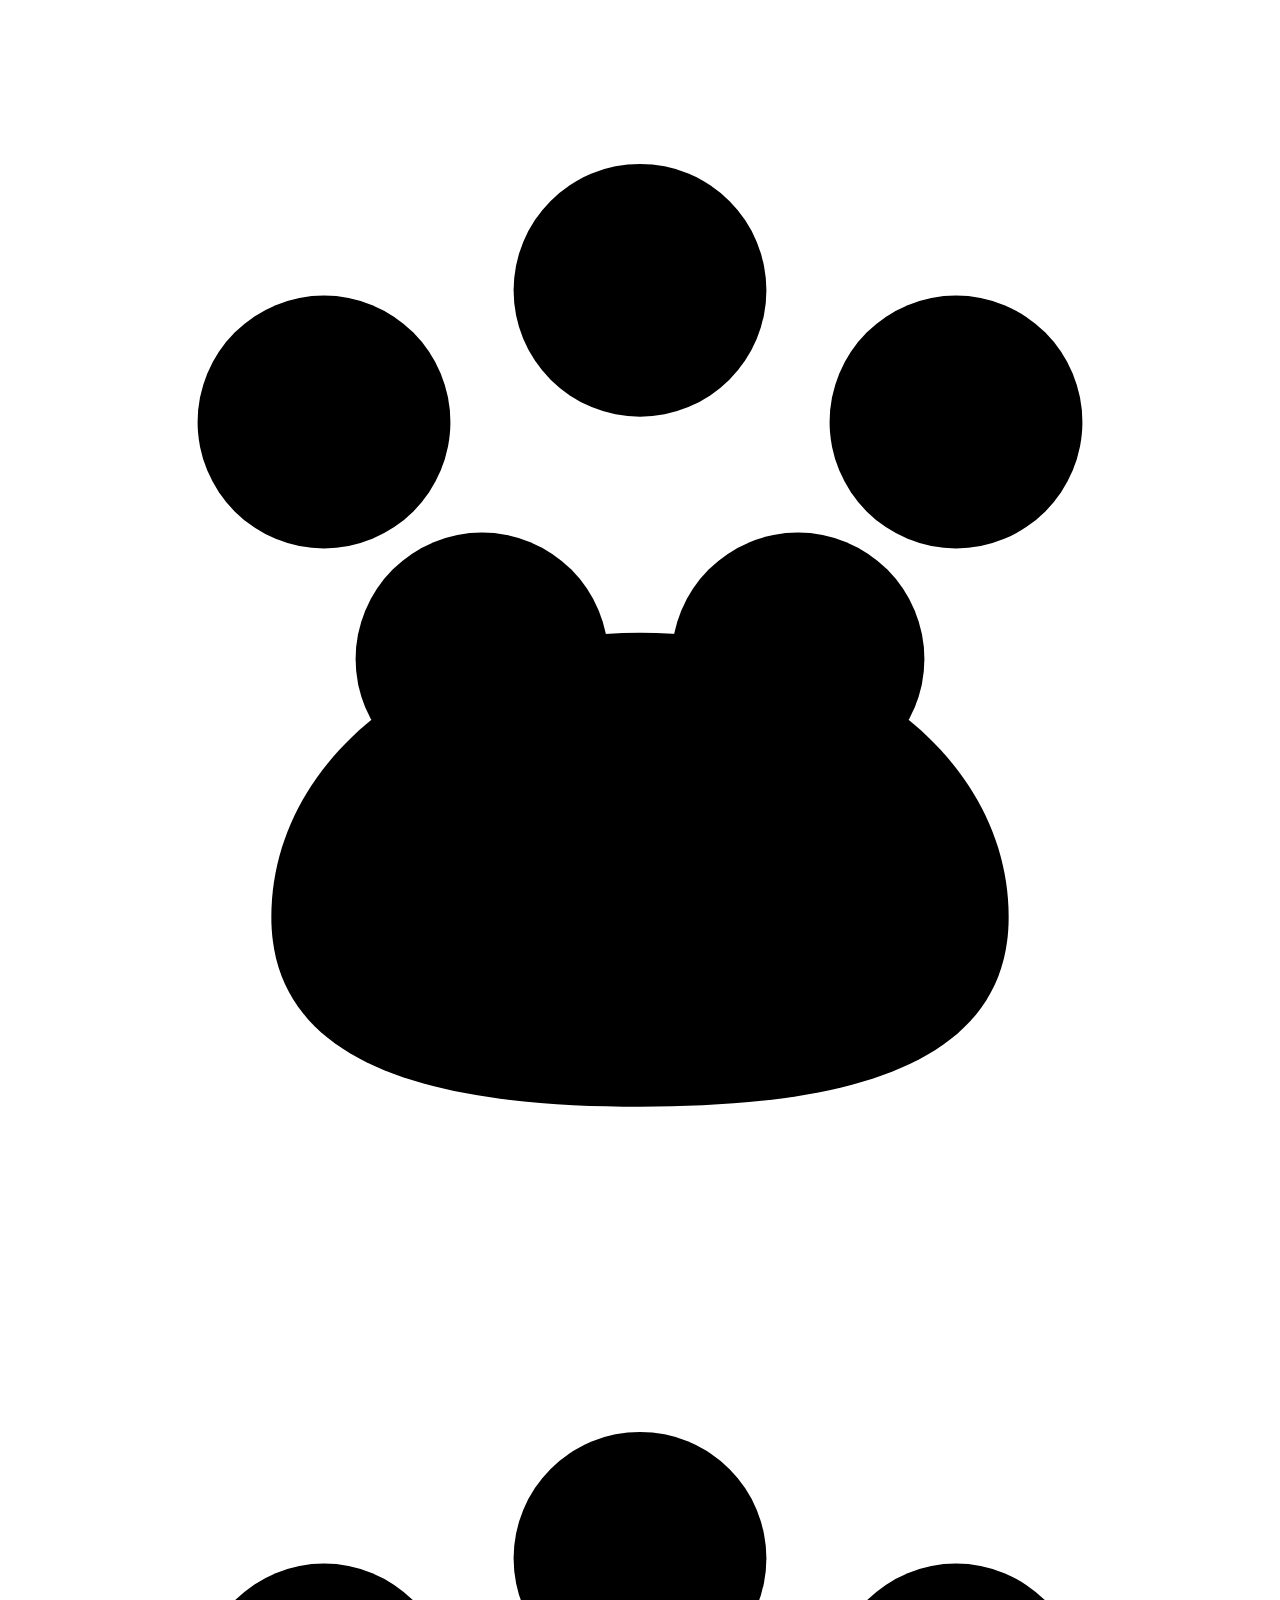
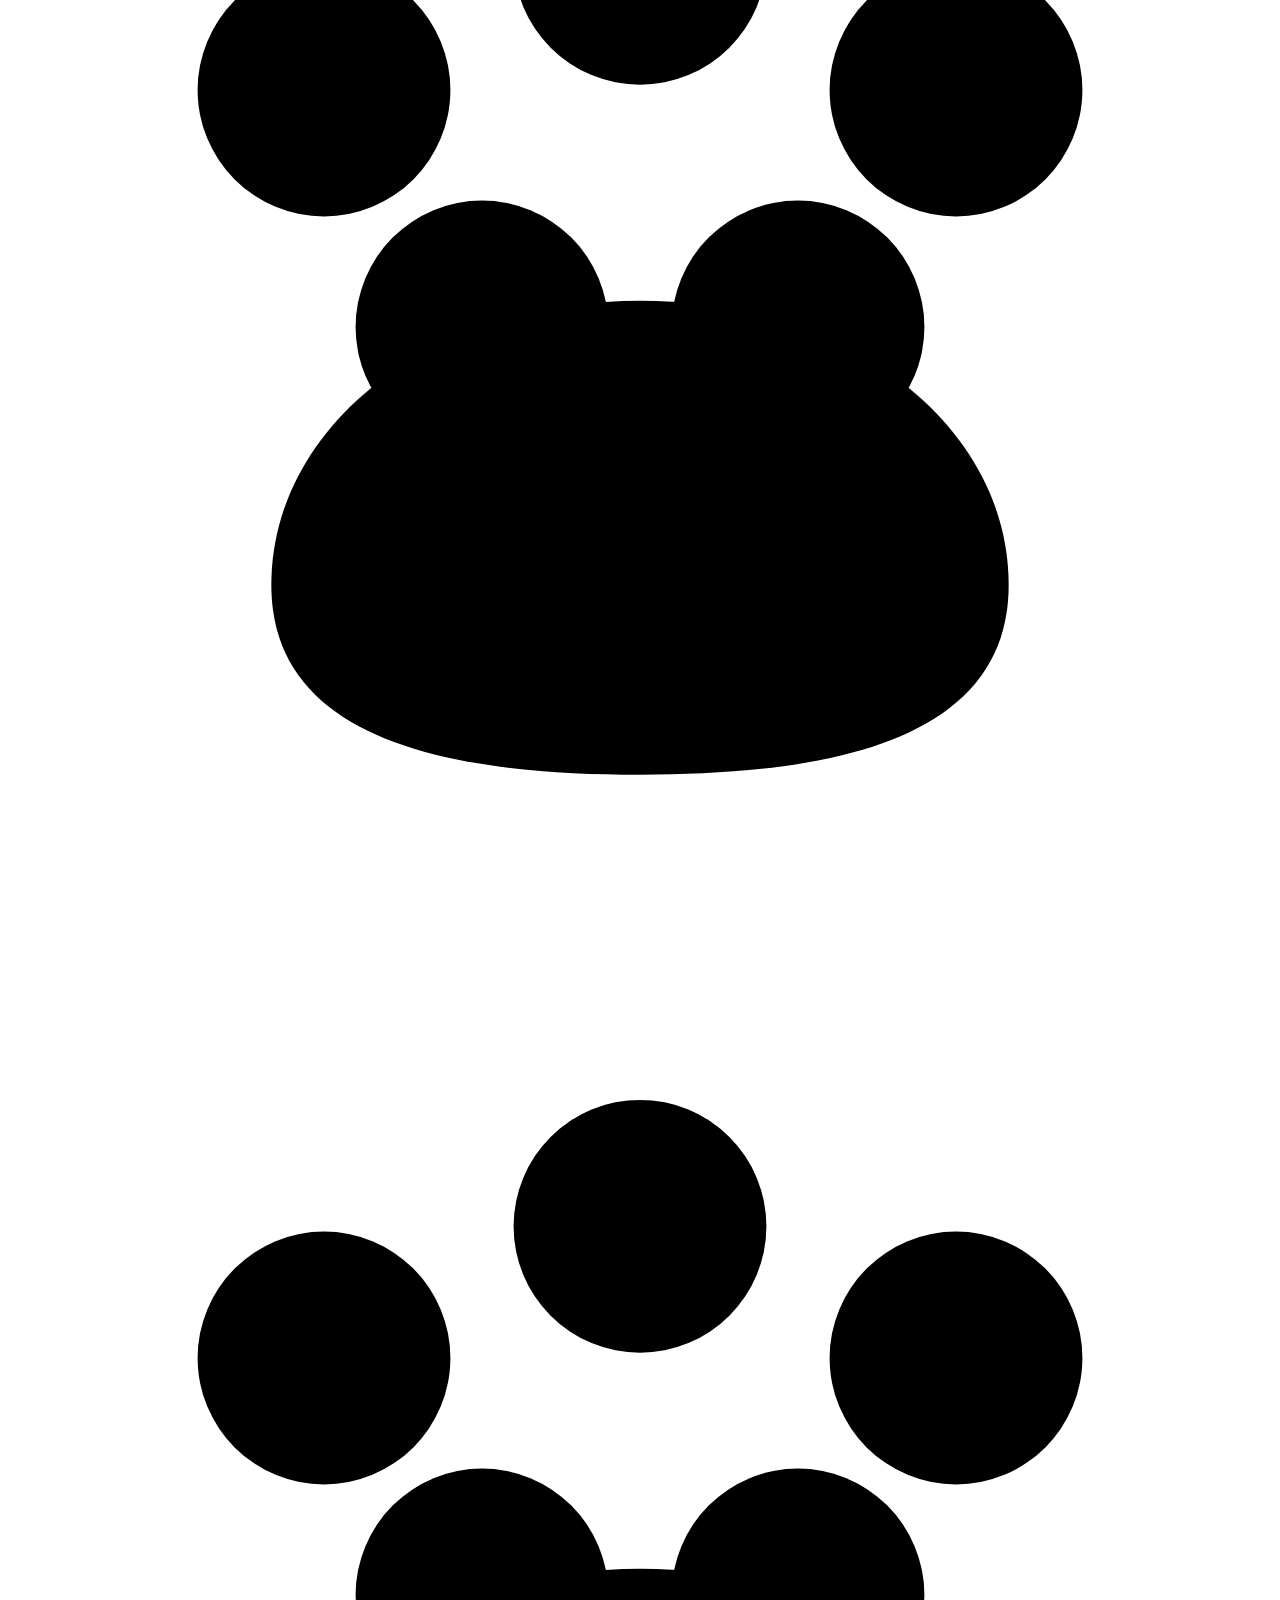
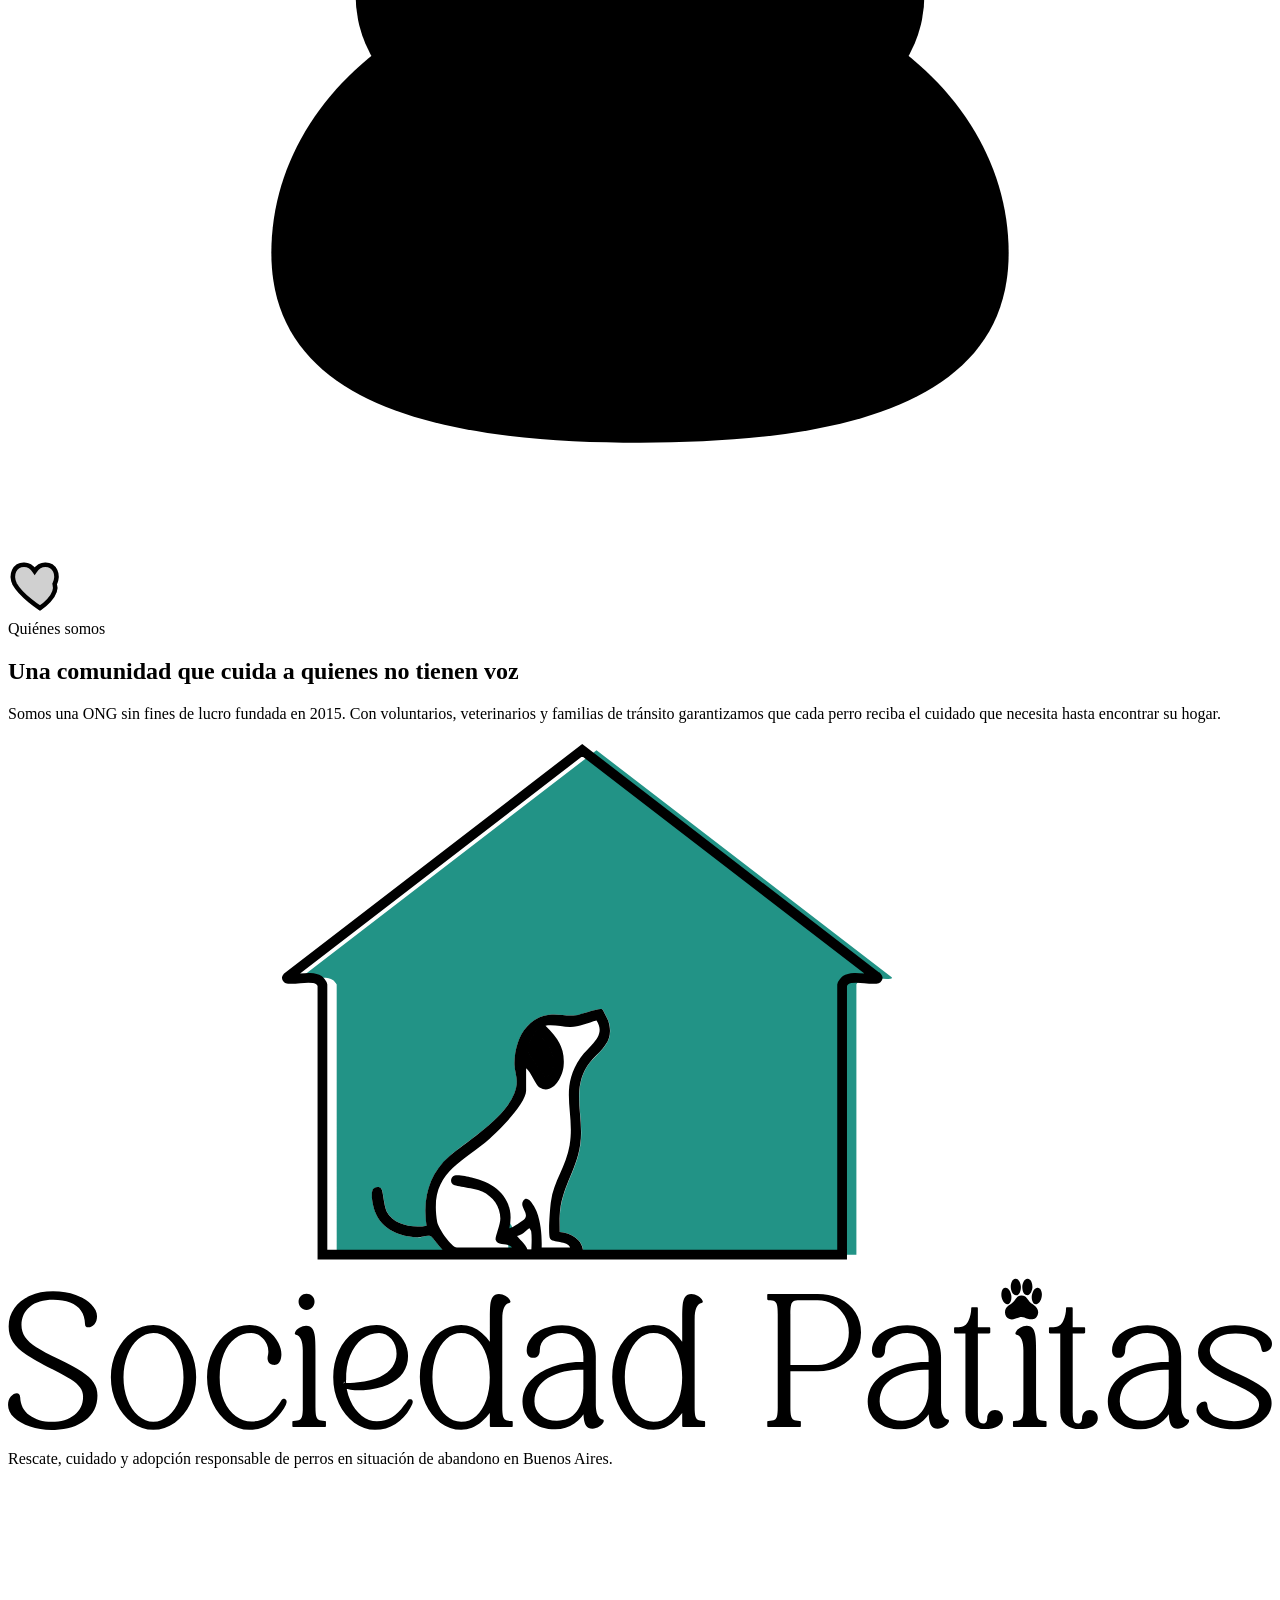
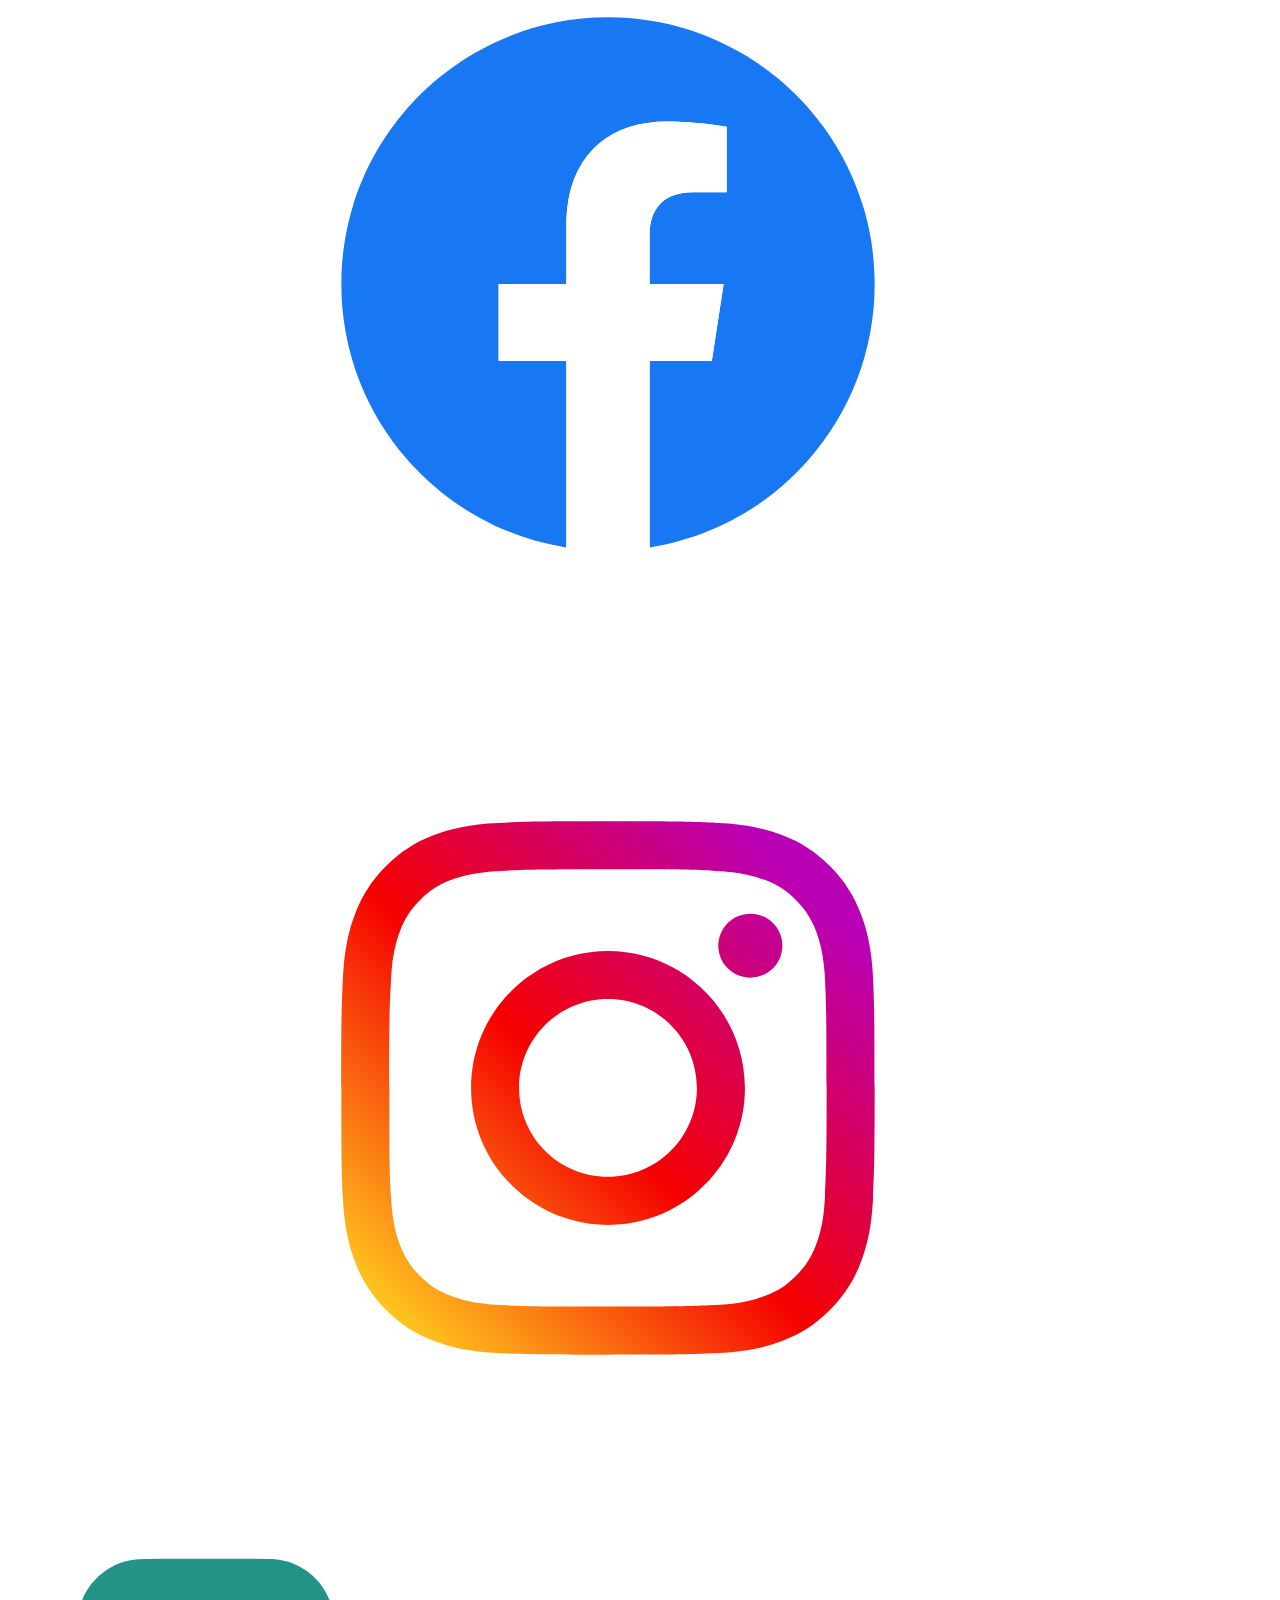
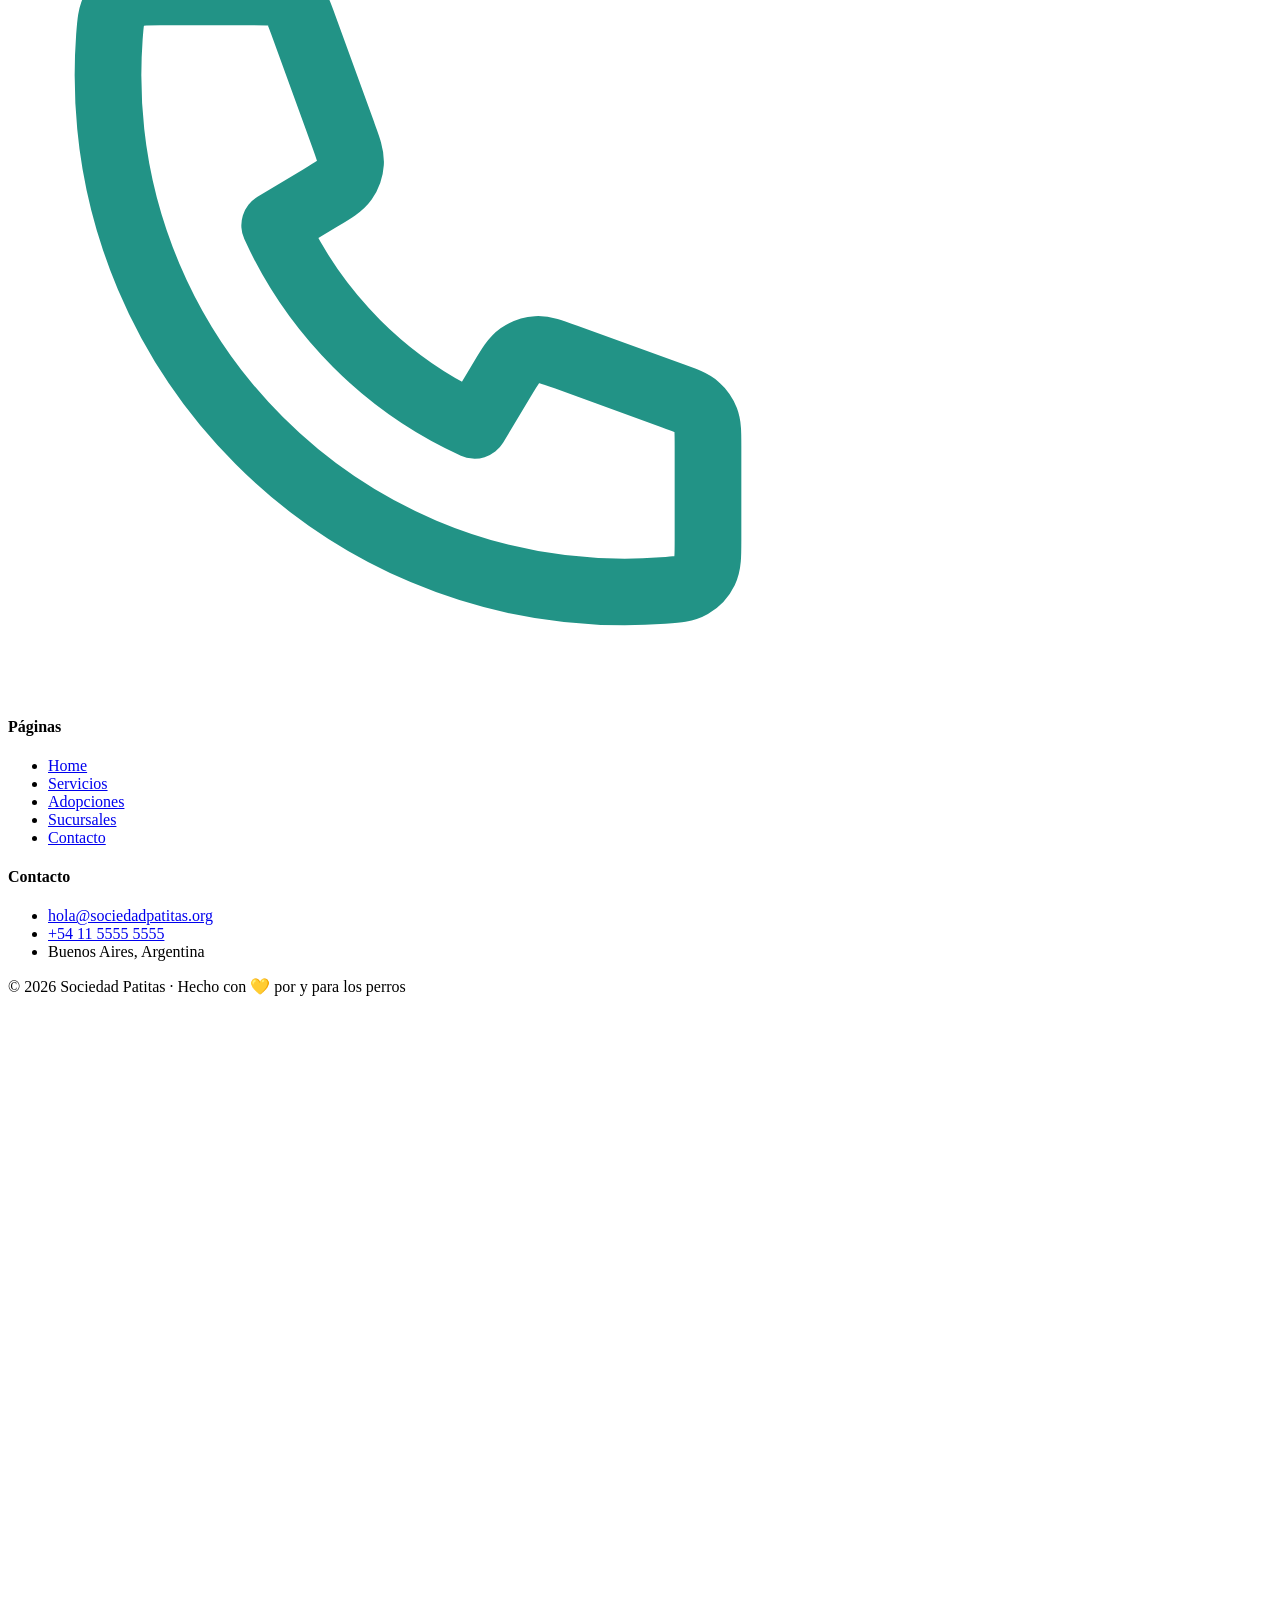
==== commit 473e0b39: "página adopciones" ====
--- a/index.html
+++ b/index.html
@@ -123,22 +123,22 @@
         <div class="wrap">
             <div class="site-footer__grid">
                 <div class="site-footer__brand">
-                    <img src="img/logo.svg" alt="Logo Sociedad Patitas">
+                    <img src="./img/logo.svg" alt="Logo Sociedad Patitas">
                     <p>Rescate, cuidado y adopción responsable de perros en situación de abandono en Buenos Aires.</p>
                     <div class="socials">
-                        <a href="https://www.facebook.com" aria-label="Facebook" target="_blank" rel="noopener"><img src="img/fb.svg" alt="Facebook"></a>
-                        <a href="https://www.instagram.com" aria-label="Instagram" target="_blank" rel="noopener"><img src="img/ig.svg" alt="Instagram"></a>
-                        <a href="tel:+541155555555" aria-label="Llamanos"><img src="img/phone.svg" alt="Teléfono"></a>
+                        <a href="https://www.facebook.com" aria-label="Facebook" target="_blank" rel="noopener"><img src="./img/fb.svg" alt="Facebook"></a>
+                        <a href="https://www.instagram.com" aria-label="Instagram" target="_blank" rel="noopener"><img src="./img/ig.svg" alt="Instagram"></a>
+                        <a href="tel:+541155555555" aria-label="Llamanos"><img src="./img/phone2.svg" alt="Teléfono"></a>
                     </div>
                 </div>
                 <nav aria-label="Navegación pie de página">
                     <h4>Páginas</h4>
                     <ul>
-                        <li><a href="index.html">Home</a></li>
-                        <li><a href="pages/servicios.html">Servicios</a></li>
-                        <li><a href="pages/adopciones.html">Adopciones</a></li>
-                        <li><a href="pages/sucursales.html">Sucursales</a></li>
-                        <li><a href="pages/contacto.html">Contacto</a></li>
+                        <li><a href="#">Home</a></li>
+                        <li><a href="./page/servicios.html">Servicios</a></li>
+                        <li><a href="./page/adopciones.html">Adopciones</a></li>
+                        <li><a href="./page/sucursales.html">Sucursales</a></li>
+                        <li><a href="./page/contacto.html">Contacto</a></li>
                     </ul>
                 </nav>
                 <div>
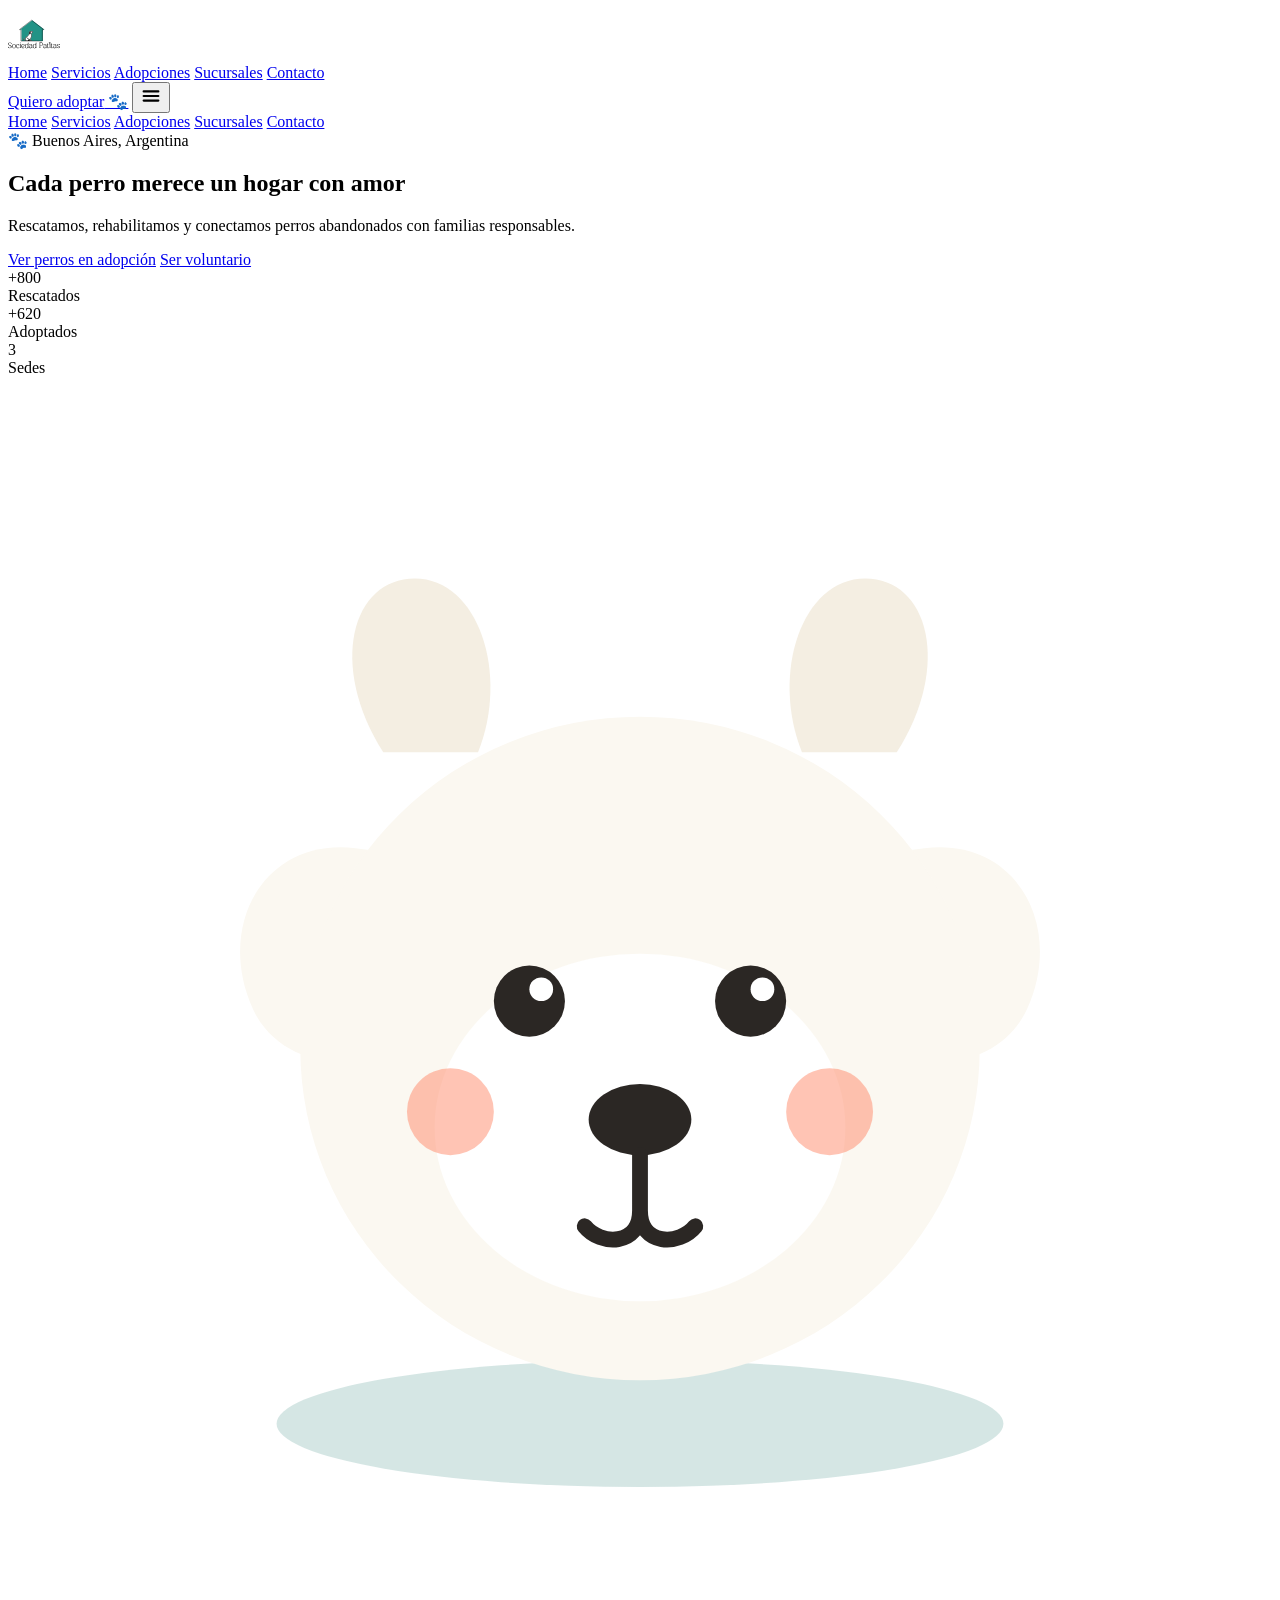
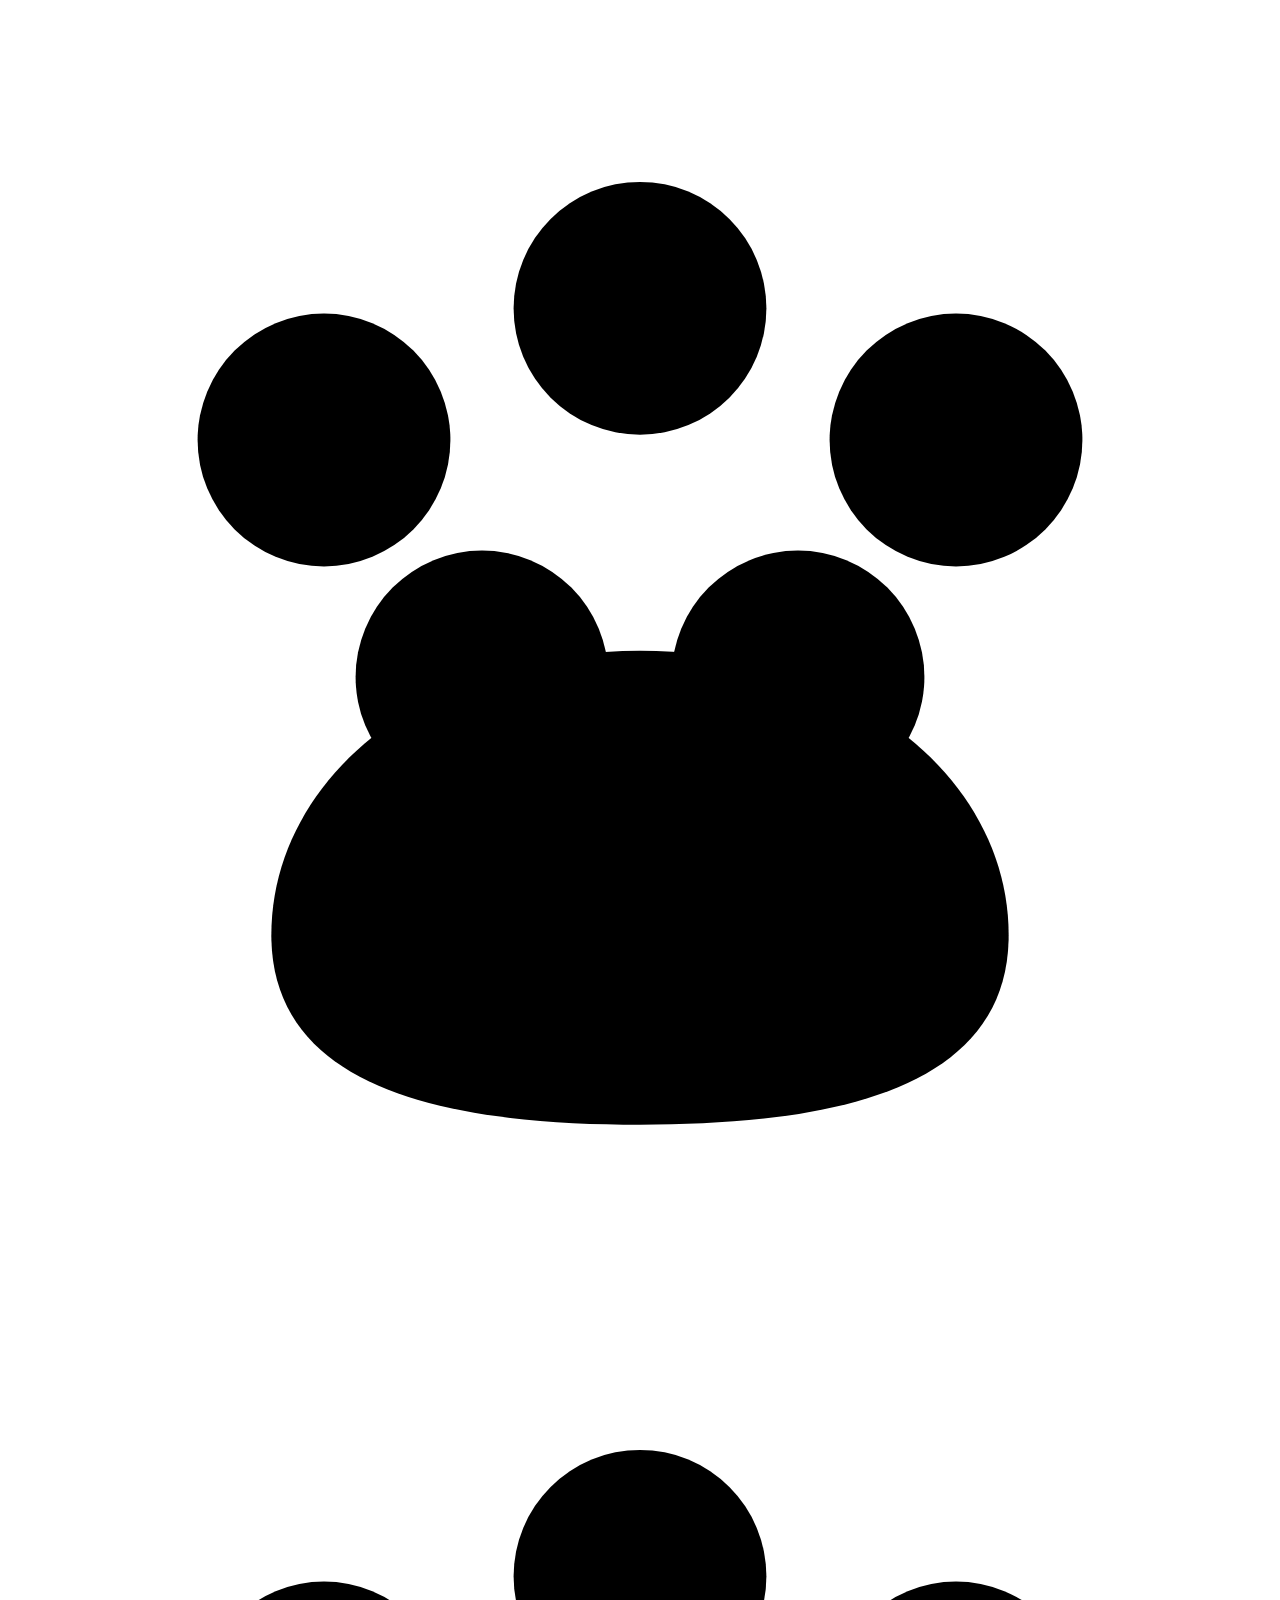
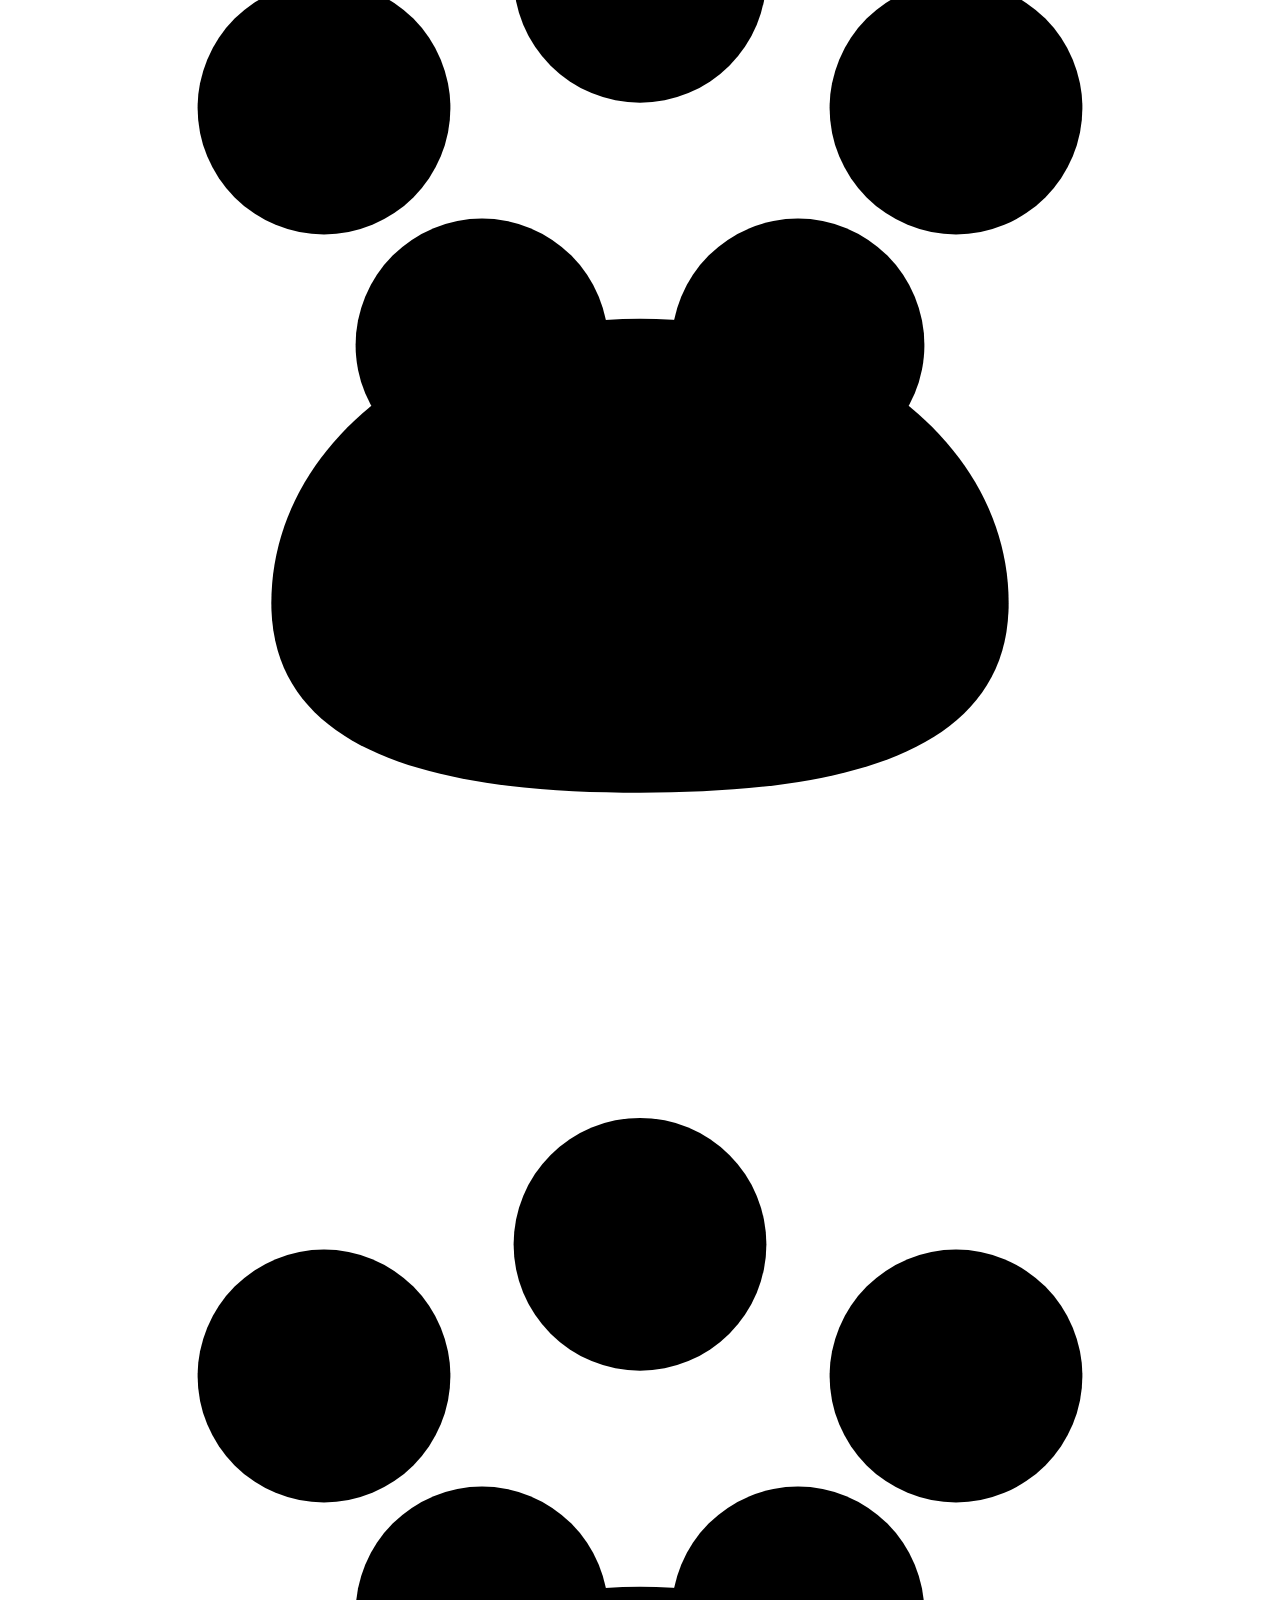
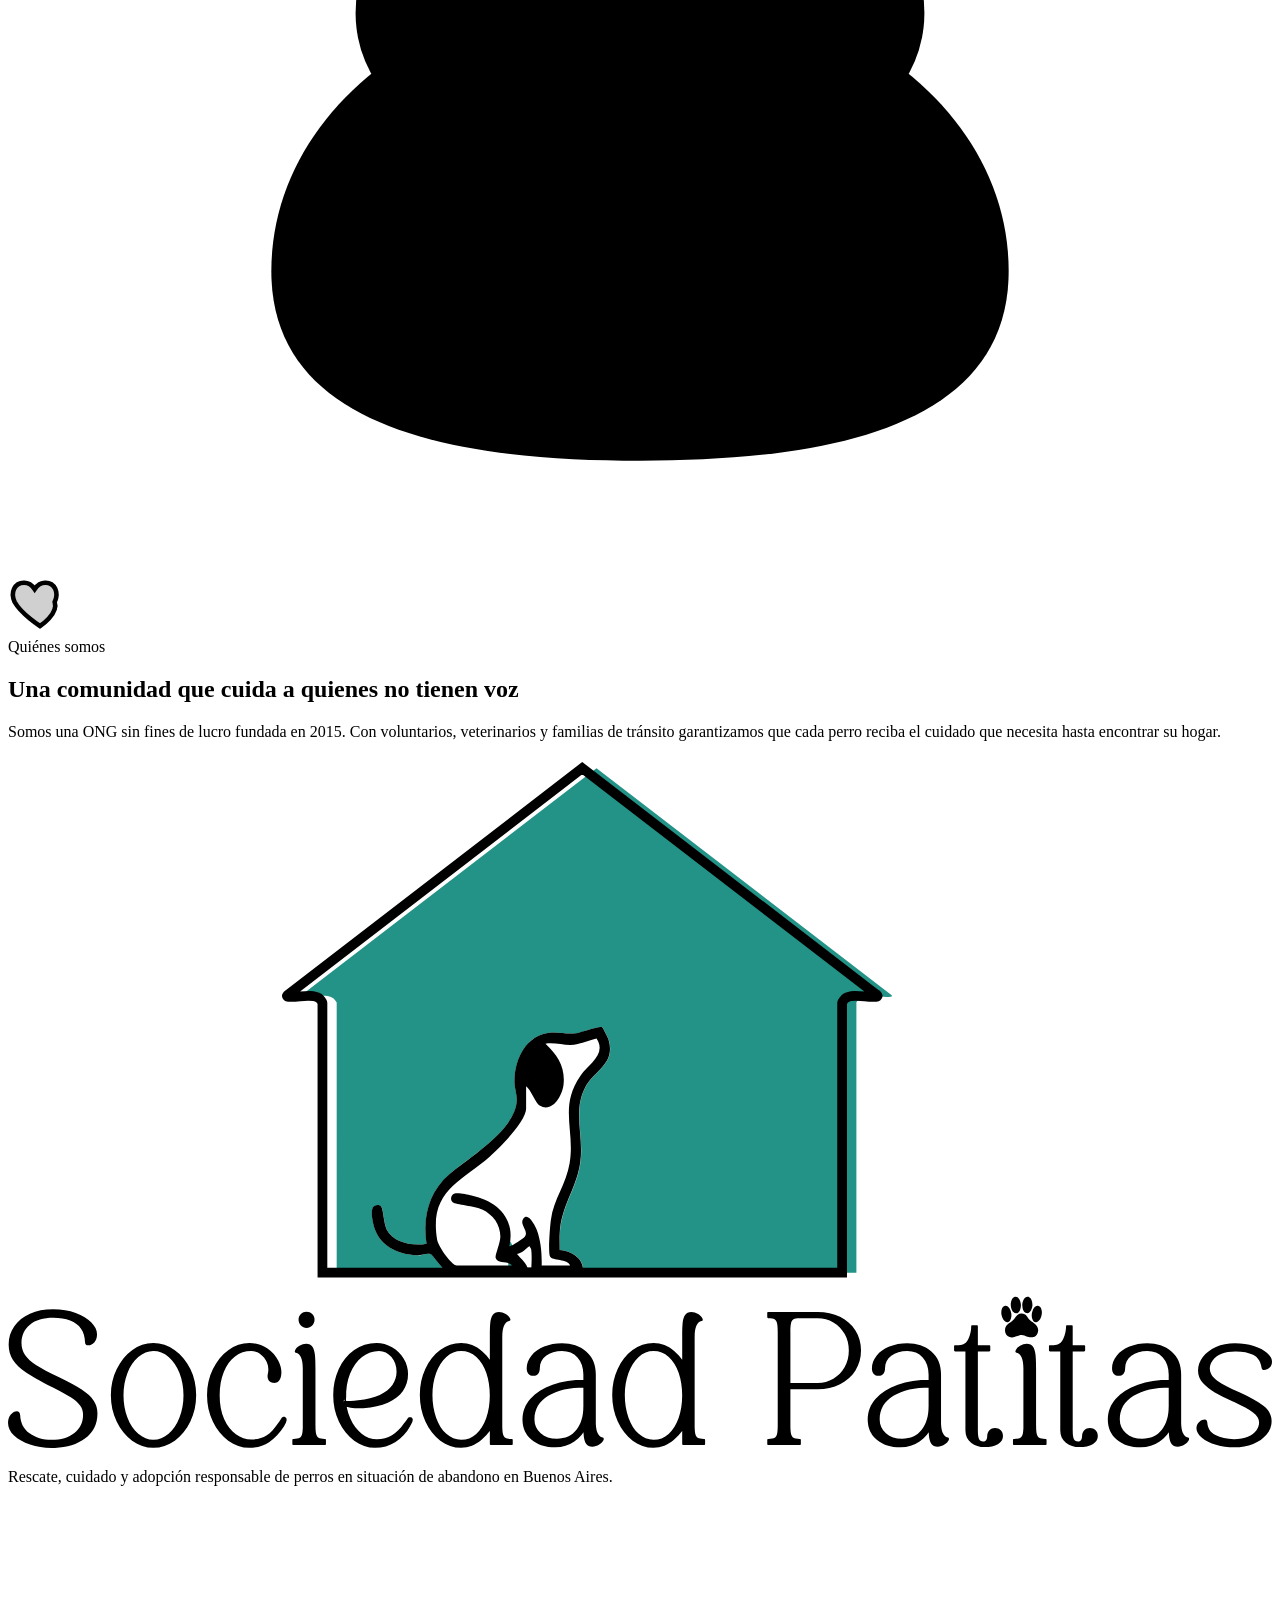
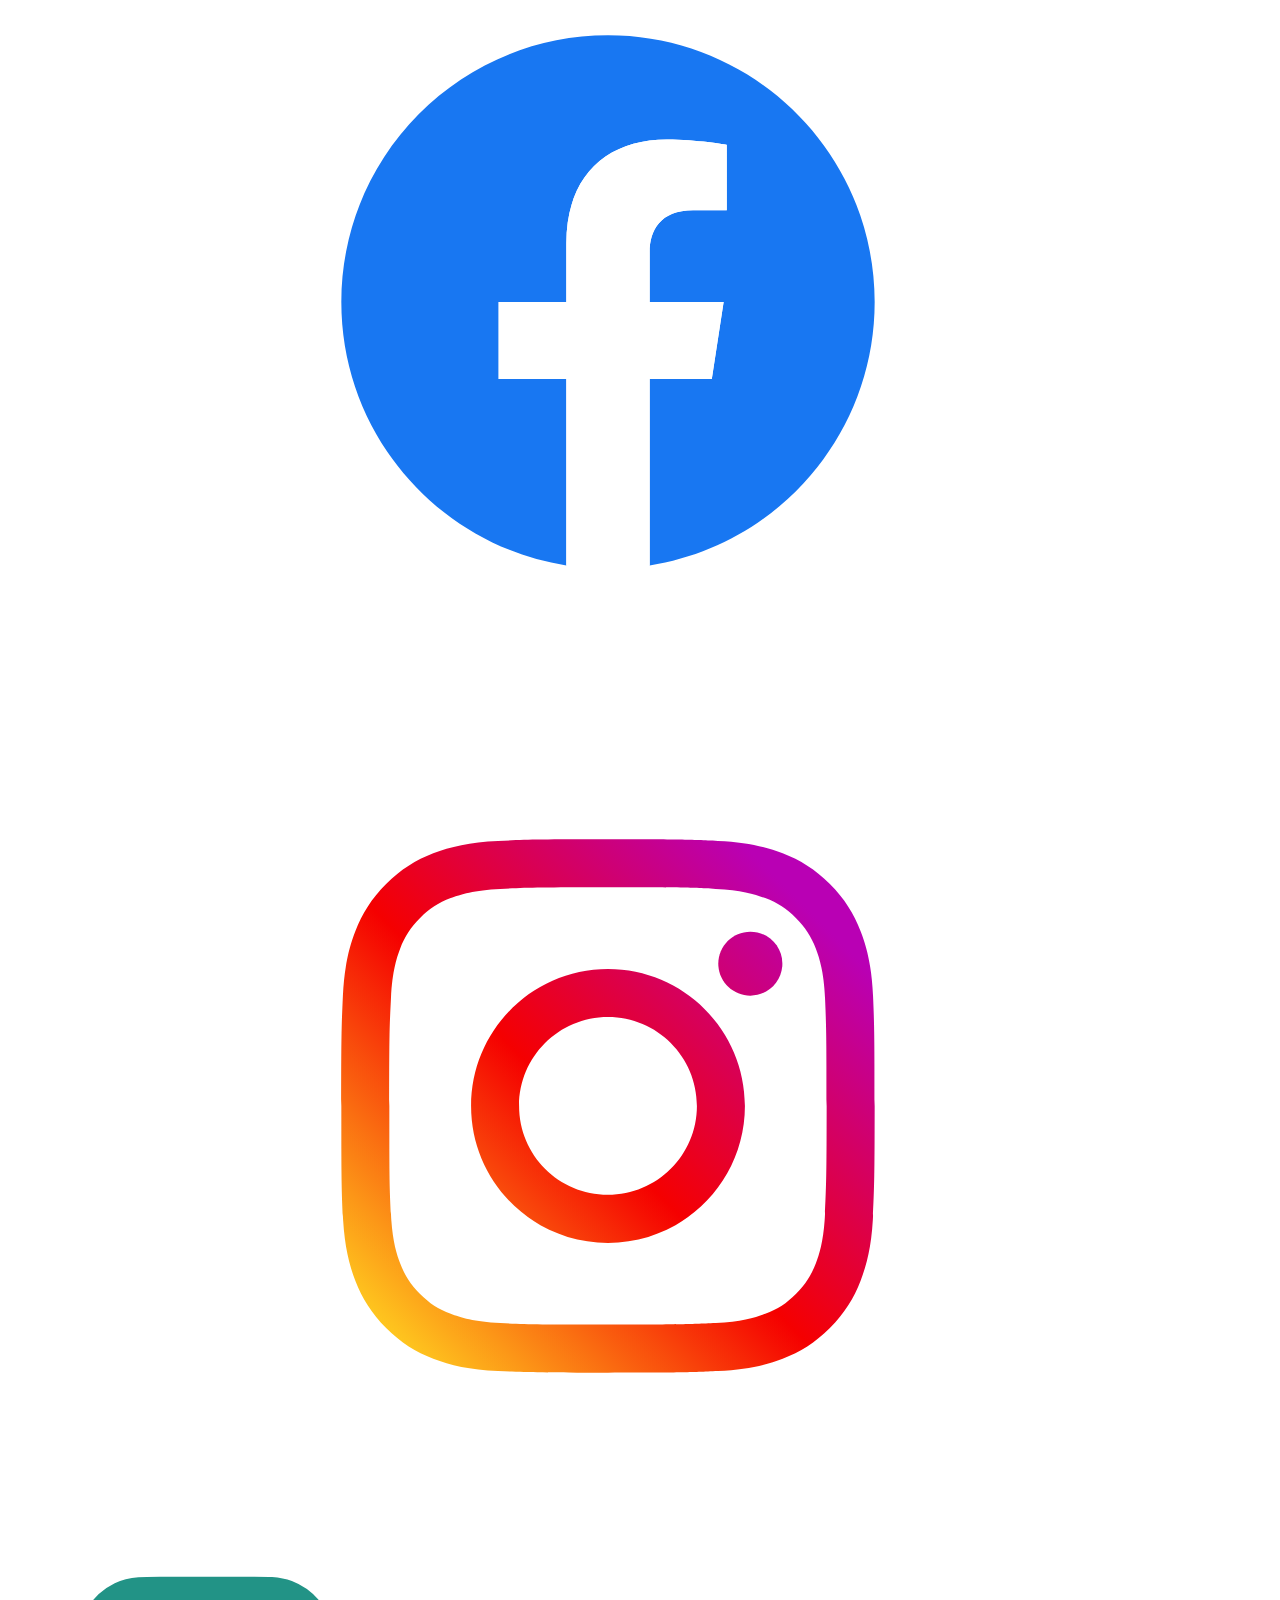
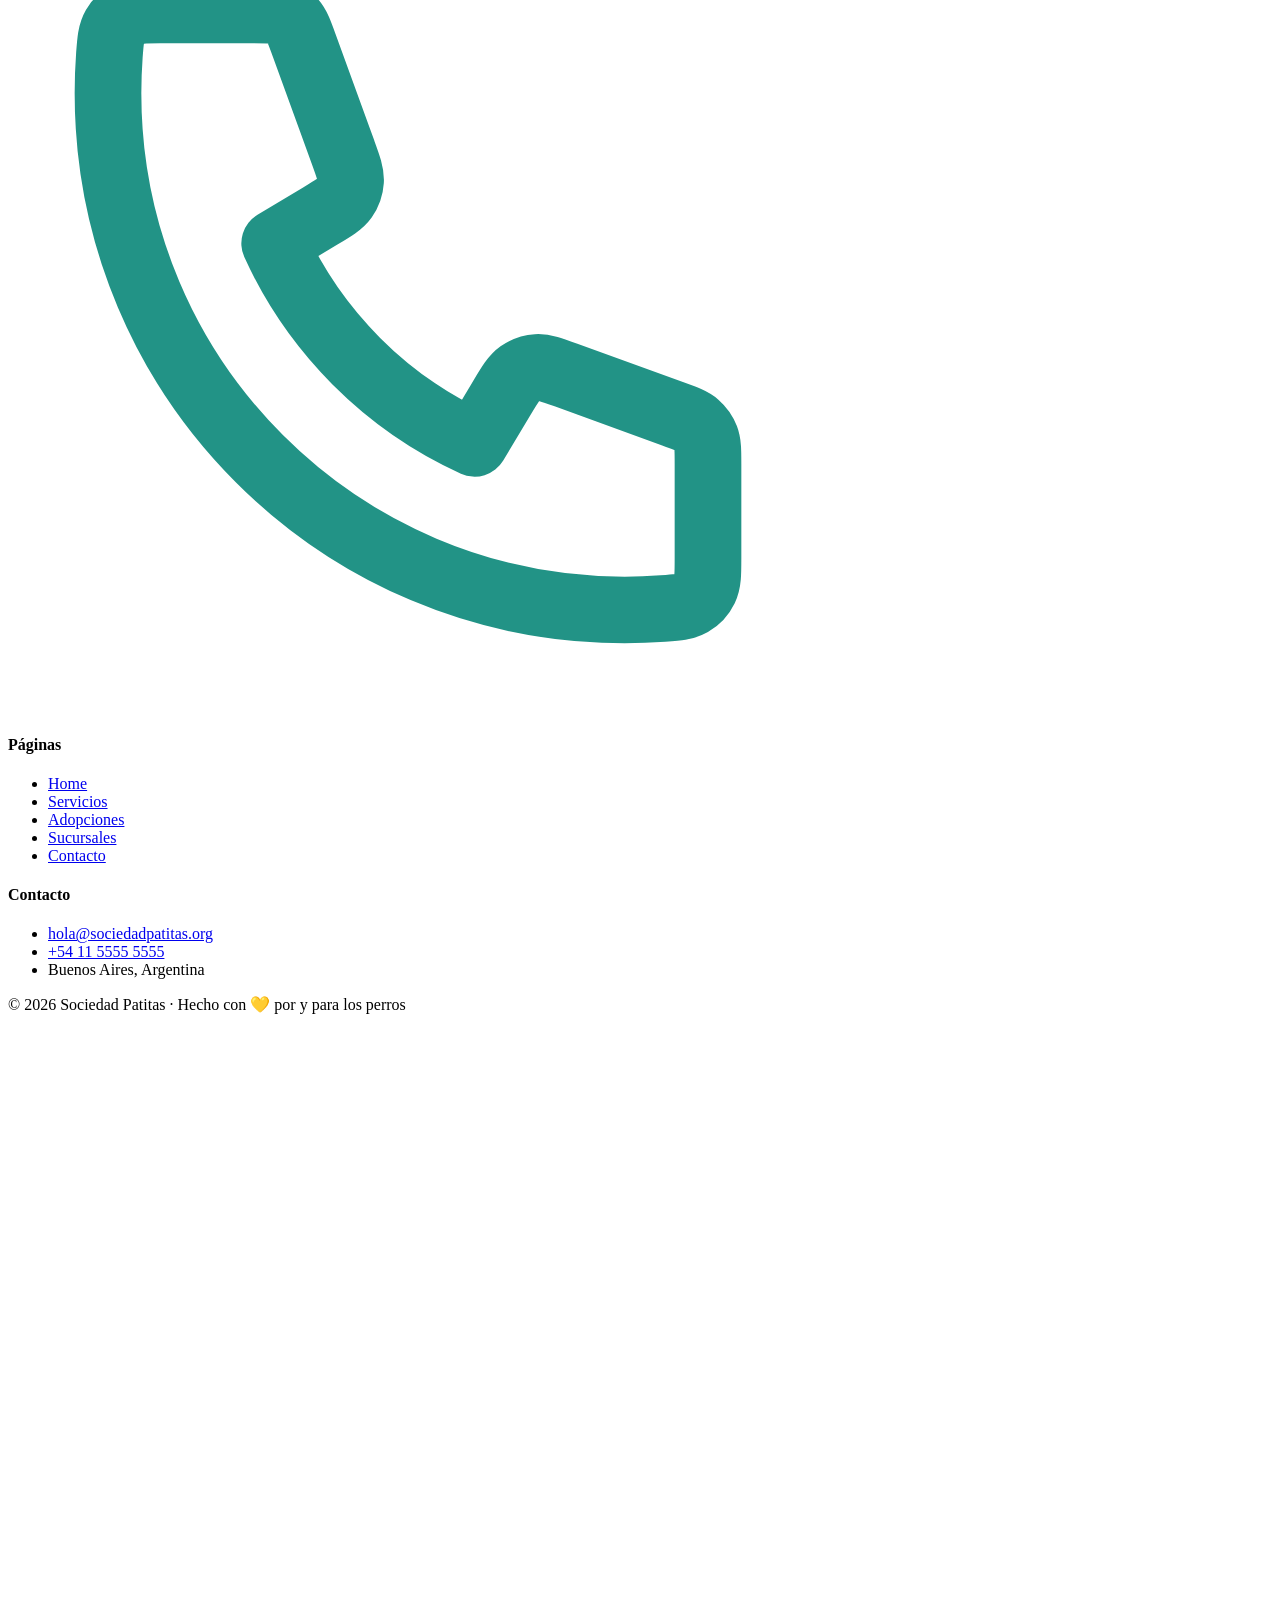
==== commit 19f9538f: "página servicios. cambios en index y en contacto" ====
--- a/index.html
+++ b/index.html
@@ -38,19 +38,19 @@
                     <a href="./page/contacto.html">Contacto</a>
                 </nav>
                 <div class="nav__cta">
-                    <a class="btn btn--honey" href="pages/adopciones.html"><span>Quiero adoptar</span> 🐾</a>
+                    <a class="btn btn--honey" href="./page/adopciones.html"><span>Quiero adoptar</span> 🐾</a>
                     <button class="nav__burger" aria-label="Abrir menú" aria-expanded="false" aria-controls="mobile-nav">
                         <svg width="22" height="22" viewBox="0 0 24 24" fill="none" stroke="currentColor" stroke-width="2.4" stroke-linecap="round" aria-hidden="true"><path d="M4 7h16M4 12h16M4 17h16"/></svg>
                     </button>
                 </div>
             </div>
-            <!--<nav class="nav__mobile" id="mobile-nav" aria-label="Menú móvil">
+            <nav class="nav__mobile" id="mobile-nav" aria-label="Menú móvil">
                 <a href="#" aria-current="page">Home</a>
                     <a href="./page/servicios.html">Servicios</a>
                     <a href="./page/adopciones.html">Adopciones</a>
                     <a href="./page/sucursales.html">Sucursales</a>
                     <a href="./page/contacto.html">Contacto</a>
-            </nav>-->
+            </nav>
         </div>
     </header>
 
@@ -64,8 +64,8 @@
                         <h1 id="hero-title">Cada perro merece un hogar con <span class="accent">amor</span></h1>
                         <p class="lead">Rescatamos, rehabilitamos y conectamos perros abandonados con familias responsables.</p>
                         <div class="hero__actions">
-                            <a class="btn btn--primary" href="pages/adopciones.html">Ver perros en adopción</a>
-                            <a class="btn btn--ghost" href="pages/contacto.html">Ser voluntario</a>
+                            <a class="btn btn--primary" href="./page/adopciones.html">Ver perros en adopción</a>
+                            <a class="btn btn--ghost" href="./page/contacto.html">Ser voluntario</a>
                         </div>
                         <div class="stats">
                             <div><div class="stats__num">+800</div><div class="stats__label">Rescatados</div></div>
